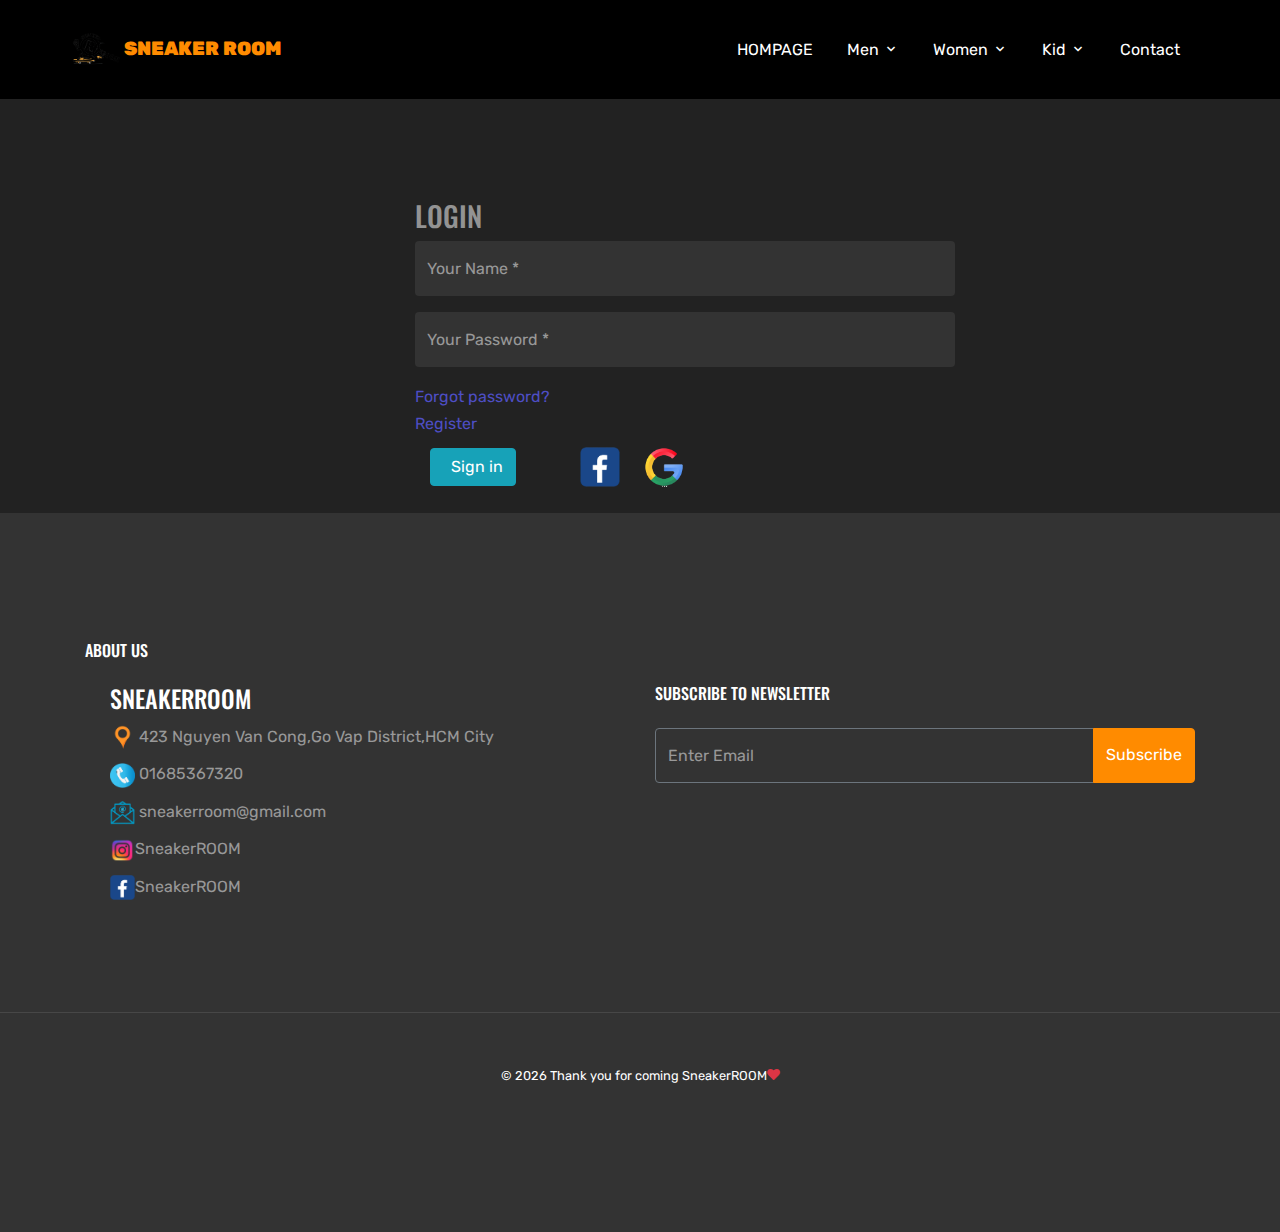
==== dangnhap.html @ 09ac08a1 "create repository" ====
<!doctype html>
<html lang="en">

<head>
  <title>SNEAKER ROOM</title>
  <meta charset="utf-8">
  <meta name="viewport" content="width=device-width, initial-scale=1, shrink-to-fit=no">

  <link href="https://fonts.googleapis.com/css?family=Rubik:300,400,700|Oswald:400,700" rel="stylesheet">
  <link rel="stylesheet" href="fonts/icomoon/style.css">
  <link rel="stylesheet" href="css/bootstrap.min.css">
  <link rel="stylesheet" href="css/jquery.fancybox.min.css">
  <link rel="stylesheet" href="css/owl.carousel.min.css">
  <link rel="stylesheet" href="css/owl.theme.default.min.css">
  <link rel="stylesheet" href="fonts/flaticon/font/flaticon.css">
  <link rel="stylesheet" href="css/aos.css">

  <!-- MAIN CSS -->
  <link rel="stylesheet" href="css/style.css">

</head>
<style>
  header.site-navbar.js-sticky-header.site-navbar-target {
    z-index: 1 !important;
    background: black;
  }
</style>

<body data-spy="scroll" data-target=".site-navbar-target" data-offset="300">
  <div class="site-wrap" id="home-section">

    <div class="site-mobile-menu site-navbar-target">
      <div class="site-mobile-menu-header">
        <div class="site-mobile-menu-close mt-3">
          <span class="icon-close2 js-menu-toggle"></span>
        </div>
      </div>
      <div class="site-mobile-menu-body"></div>
    </div>

    <header class="site-navbar js-sticky-header site-navbar-target" role="banner">

      <div class="container">
        <div class="row align-items-center position-relative">

          <div class="site-logo">
            <img src="/image/logo.png" alt="trend" style="width: 50px; height:50px;" />
            <a href="/index.html" class="text-black"><span class="text-primary">Sneaker Room</a>
          </div>

          <div class="col-12">
            <nav class="site-navigation text-right ml-auto " role="navigation">

              <ul class="site-menu main-menu js-clone-nav ml-auto d-none d-lg-block">
                <li><a href="index.html" class="nav-link">HOMPAGE</a></li>
                <li class="has-children">
                  <a href="#about-section" class="nav-link">Men</a>
                  <ul class="dropdown arrow-top">
                    <li><a href="#" class="nav-link">Adidas</a></li>
                    <li><a href="#" class="nav-link">Converse</a></li>
                    <li><a href="#" class="nav-link">Nike</a></li>
                    <li><a href="#" class="nav-link">Vans</a></li>
                    <li class="has-children">
                    </li>
                  </ul>
                </li>

                <li class="has-children">
                  <a href="#about-section" class="nav-link">Women</a>
                  <ul class="dropdown arrow-top">
                    <li><a href="#" class="nav-link">Adidas</a></li>
                    <li><a href="#" class="nav-link">Converse</a></li>
                    <li><a href="#" class="nav-link">Nike</a></li>
                    <li><a href="#" class="nav-link">Vans</a></li>
                    <li class="has-children">
                    </li>
                  </ul>
                </li>
                <li class="has-children">
                  <a href="#about-section" class="nav-link">Kid</a>
                  <ul class="dropdown arrow-top">
                    <li><a href="sanpham.html" class="nav-link">Adidas</a></li>
                    <li><a href="#" class="nav-link">Converse</a></li>
                    <li><a href="#" class="nav-link">Nike</a></li>
                    <li><a href="#" class="nav-link">Vans</a></li>
                    <li class="has-children">
                    </li>
                  </ul>
                </li>

                <li><a href="#contact-section" class="nav-link">Contact</a></li>
                <!-- <li>
                  <form action="#" class="form-box f-right " >
                    <input type="text" name="Search" placeholder="Search products">
                    <div class="search-icon" >
                      <i class="ti-search">
                      </i>
                    </div>
                  </form>
                </li>  -->
              </ul>
            </nav>

          </div>

          <div class="toggle-button d-inline-block d-lg-none"><a href="#"
              class="site-menu-toggle py-5 js-menu-toggle text-white"><span class="icon-menu h3"></span></a></div>

        </div>
      </div>

    </header>
    <div class="container login-container" style="margin-left: 400px; margin-top: 100px;">
      <div class="row">
        <div class="col-md-6 login-form-1">
          <h3>LOGIN </h3>
          <div class="form-group">
            <input type="text" class="form-control" placeholder="Your Name *" value="" />
          </div>

          <div class="form-group">
            <input type="password" class="form-control" placeholder="Your Password *" value="" />
          </div>
          <div> <a href="#" style="color : rgb(78, 78, 196)"> Forgot password? </a></div>
          <div> <a href="dangki.html" style="color : rgb(78, 78, 196)"> Register </a></div>

          <div class="form-group" u8>
            <!-- Button -->
            <div class="col-md-offset-3 col-md-9" style="width: 450px; ">
              <button id="btn-signup" type="button" class="btn btn-info"><i class="icon-hand-right"
                  style="float: left;"></i> &nbsp Sign in</button>
              <a href="#"><img src="image/logofb.png" alt="logo"
                  style="width: 60px; height: 60px; margin-left: 50px; padding: 10px; "></a>
              <a href="#"><img src="image/logogg.png" alt="logo" style="width: 60px; height: 60px; padding: 10px; "></a>
            </div>
          </div>

        </div>

        </form>
      </div>
    </div>
    <footer class="site-footer" id="contact-section">
      <div class="container">
        <h2 class="footer-heading mb-4">About Us</h2>
        <div class="row">
          <div class="col-md-6">
            <div class="row">
              <div class="F-left tfoot">
                <ul>
                  <li><a href="#" Style="color: rgb(190, 228, 23)">
                      <h4>SneakerROOM</h4>
                    </a> </li>
                  <li><img src="/image/logodc.png"><a href="#"> 423 Nguyen Van Cong,Go Vap District,HCM City</a></li>
                  <li><img src="/image/logodt.png" /><a href="#"> 01685367320</a></li>
                  <li><img src="/image/logogmail.png" /><a href="#"> sneakerroom@gmail.com</a></li>
                  <li><img src="/image/logoig.png" /><a href="#">SneakerROOM</a></li>
                  <li><img src="/image/logofb.png" /><a href="#">SneakerROOM</a></li>
                </ul>
              </div>
            </div>
          </div>
          <div class="col-md-6">
            <h2 class="footer-heading mb-4">Subscribe to Newsletter</h2>
            <form action="#" method="post" class="footer-suscribe-form">
              <div class="input-group mb-3">
                <input type="text" class="form-control border-secondary text-white bg-transparent"
                  placeholder="Enter Email" aria-label="Enter Email" aria-describedby="button-addon2">
                <div class="input-group-append">
                  <button class="btn btn-primary text-white" type="button" id="button-addon2">Subscribe</button>
                </div>
              </div>
            </form>
          </div>

        </div>
      </div>

      <div class="row pt-5 mt-5 text-center">
        <div class="col-md-12">
          <div class="border-top pt-5">
            <p class="copyright"><small>
                <!-- Link back to Colorlib can't be removed. Template is licensed under CC BY 3.0. -->
                &copy;
                <script>document.write(new Date().getFullYear());</script> Thank you for coming SneakerROOM<i
                  class="icon-heart text-danger" aria-hidden="true"></i>
                <!-- Link back to Colorlib can't be removed. Template is licensed under CC BY 3.0. -->
              </small></p>
          </div>
        </div>

      </div>

    </footer>
  </div>

  <script src="js/jquery-3.3.1.min.js"></script>
  <script src="js/popper.min.js"></script>
  <script src="js/bootstrap.min.js"></script>
  <script src="js/owl.carousel.min.js"></script>
  <script src="js/jquery.sticky.js"></script>
  <script src="js/jquery.waypoints.min.js"></script>
  <script src="js/jquery.animateNumber.min.js"></script>
  <script src="js/jquery.fancybox.min.js"></script>
  <script src="js/jquery.easing.1.3.js"></script>
  <script src="js/aos.js"></script>

  <script src="js/main.js"></script>

</body>

</html>
---- fonts/icomoon/style.css ----
@font-face {
  font-family: 'icomoon';
  src:  url('fonts/icomoon.eot?10si43');
  src:  url('fonts/icomoon.eot?10si43#iefix') format('embedded-opentype'),
    url('fonts/icomoon.ttf?10si43') format('truetype'),
    url('fonts/icomoon.woff?10si43') format('woff'),
    url('fonts/icomoon.svg?10si43#icomoon') format('svg');
  font-weight: normal;
  font-style: normal;
}

[class^="icon-"], [class*=" icon-"] {
  /* use !important to prevent issues with browser extensions that change fonts */
  font-family: 'icomoon' !important;
  speak: none;
  font-style: normal;
  font-weight: normal;
  font-variant: normal;
  text-transform: none;
  line-height: 1;

  /* Better Font Rendering =========== */
  -webkit-font-smoothing: antialiased;
  -moz-osx-font-smoothing: grayscale;
}

.icon-asterisk:before {
  content: "\f069";
}
.icon-plus:before {
  content: "\f067";
}
.icon-question:before {
  content: "\f128";
}
.icon-minus:before {
  content: "\f068";
}
.icon-glass:before {
  content: "\f000";
}
.icon-music:before {
  content: "\f001";
}
.icon-search:before {
  content: "\f002";
}
.icon-envelope-o:before {
  content: "\f003";
}
.icon-heart:before {
  content: "\f004";
}
.icon-star:before {
  content: "\f005";
}
.icon-star-o:before {
  content: "\f006";
}
.icon-user:before {
  content: "\f007";
}
.icon-film:before {
  content: "\f008";
}
.icon-th-large:before {
  content: "\f009";
}
.icon-th:before {
  content: "\f00a";
}
.icon-th-list:before {
  content: "\f00b";
}
.icon-check:before {
  content: "\f00c";
}
.icon-close:before {
  content: "\f00d";
}
.icon-remove:before {
  content: "\f00d";
}
.icon-times:before {
  content: "\f00d";
}
.icon-search-plus:before {
  content: "\f00e";
}
.icon-search-minus:before {
  content: "\f010";
}
.icon-power-off:before {
  content: "\f011";
}
.icon-signal:before {
  content: "\f012";
}
.icon-cog:before {
  content: "\f013";
}
.icon-gear:before {
  content: "\f013";
}
.icon-trash-o:before {
  content: "\f014";
}
.icon-home:before {
  content: "\f015";
}
.icon-file-o:before {
  content: "\f016";
}
.icon-clock-o:before {
  content: "\f017";
}
.icon-road:before {
  content: "\f018";
}
.icon-download:before {
  content: "\f019";
}
.icon-arrow-circle-o-down:before {
  content: "\f01a";
}
.icon-arrow-circle-o-up:before {
  content: "\f01b";
}
.icon-inbox:before {
  content: "\f01c";
}
.icon-play-circle-o:before {
  content: "\f01d";
}
.icon-repeat:before {
  content: "\f01e";
}
.icon-rotate-right:before {
  content: "\f01e";
}
.icon-refresh:before {
  content: "\f021";
}
.icon-list-alt:before {
  content: "\f022";
}
.icon-lock:before {
  content: "\f023";
}
.icon-flag:before {
  content: "\f024";
}
.icon-headphones:before {
  content: "\f025";
}
.icon-volume-off:before {
  content: "\f026";
}
.icon-volume-down:before {
  content: "\f027";
}
.icon-volume-up:before {
  content: "\f028";
}
.icon-qrcode:before {
  content: "\f029";
}
.icon-barcode:before {
  content: "\f02a";
}
.icon-tag:before {
  content: "\f02b";
}
.icon-tags:before {
  content: "\f02c";
}
.icon-book:before {
  content: "\f02d";
}
.icon-bookmark:before {
  content: "\f02e";
}
.icon-print:before {
  content: "\f02f";
}
.icon-camera:before {
  content: "\f030";
}
.icon-font:before {
  content: "\f031";
}
.icon-bold:before {
  content: "\f032";
}
.icon-italic:before {
  content: "\f033";
}
.icon-text-height:before {
  content: "\f034";
}
.icon-text-width:before {
  content: "\f035";
}
.icon-align-left:before {
  content: "\f036";
}
.icon-align-center:before {
  content: "\f037";
}
.icon-align-right:before {
  content: "\f038";
}
.icon-align-justify:before {
  content: "\f039";
}
.icon-list:before {
  content: "\f03a";
}
.icon-dedent:before {
  content: "\f03b";
}
.icon-outdent:before {
  content: "\f03b";
}
.icon-indent:before {
  content: "\f03c";
}
.icon-video-camera:before {
  content: "\f03d";
}
.icon-image:before {
  content: "\f03e";
}
.icon-photo:before {
  content: "\f03e";
}
.icon-picture-o:before {
  content: "\f03e";
}
.icon-pencil:before {
  content: "\f040";
}
.icon-map-marker:before {
  content: "\f041";
}
.icon-adjust:before {
  content: "\f042";
}
.icon-tint:before {
  content: "\f043";
}
.icon-edit:before {
  content: "\f044";
}
.icon-pencil-square-o:before {
  content: "\f044";
}
.icon-share-square-o:before {
  content: "\f045";
}
.icon-check-square-o:before {
  content: "\f046";
}
.icon-arrows:before {
  content: "\f047";
}
.icon-step-backward:before {
  content: "\f048";
}
.icon-fast-backward:before {
  content: "\f049";
}
.icon-backward:before {
  content: "\f04a";
}
.icon-play:before {
  content: "\f04b";
}
.icon-pause:before {
  content: "\f04c";
}
.icon-stop:before {
  content: "\f04d";
}
.icon-forward:before {
  content: "\f04e";
}
.icon-fast-forward:before {
  content: "\f050";
}
.icon-step-forward:before {
  content: "\f051";
}
.icon-eject:before {
  content: "\f052";
}
.icon-chevron-left:before {
  content: "\f053";
}
.icon-chevron-right:before {
  content: "\f054";
}
.icon-plus-circle:before {
  content: "\f055";
}
.icon-minus-circle:before {
  content: "\f056";
}
.icon-times-circle:before {
  content: "\f057";
}
.icon-check-circle:before {
  content: "\f058";
}
.icon-question-circle:before {
  content: "\f059";
}
.icon-info-circle:before {
  content: "\f05a";
}
.icon-crosshairs:before {
  content: "\f05b";
}
.icon-times-circle-o:before {
  content: "\f05c";
}
.icon-check-circle-o:before {
  content: "\f05d";
}
.icon-ban:before {
  content: "\f05e";
}
.icon-arrow-left:before {
  content: "\f060";
}
.icon-arrow-right:before {
  content: "\f061";
}
.icon-arrow-up:before {
  content: "\f062";
}
.icon-arrow-down:before {
  content: "\f063";
}
.icon-mail-forward:before {
  content: "\f064";
}
.icon-share:before {
  content: "\f064";
}
.icon-expand:before {
  content: "\f065";
}
.icon-compress:before {
  content: "\f066";
}
.icon-exclamation-circle:before {
  content: "\f06a";
}
.icon-gift:before {
  content: "\f06b";
}
.icon-leaf:before {
  content: "\f06c";
}
.icon-fire:before {
  content: "\f06d";
}
.icon-eye:before {
  content: "\f06e";
}
.icon-eye-slash:before {
  content: "\f070";
}
.icon-exclamation-triangle:before {
  content: "\f071";
}
.icon-warning:before {
  content: "\f071";
}
.icon-plane:before {
  content: "\f072";
}
.icon-calendar:before {
  content: "\f073";
}
.icon-random:before {
  content: "\f074";
}
.icon-comment:before {
  content: "\f075";
}
.icon-magnet:before {
  content: "\f076";
}
.icon-chevron-up:before {
  content: "\f077";
}
.icon-chevron-down:before {
  content: "\f078";
}
.icon-retweet:before {
  content: "\f079";
}
.icon-shopping-cart:before {
  content: "\f07a";
}
.icon-folder:before {
  content: "\f07b";
}
.icon-folder-open:before {
  content: "\f07c";
}
.icon-arrows-v:before {
  content: "\f07d";
}
.icon-arrows-h:before {
  content: "\f07e";
}
.icon-bar-chart:before {
  content: "\f080";
}
.icon-bar-chart-o:before {
  content: "\f080";
}
.icon-twitter-square:before {
  content: "\f081";
}
.icon-facebook-square:before {
  content: "\f082";
}
.icon-camera-retro:before {
  content: "\f083";
}
.icon-key:before {
  content: "\f084";
}
.icon-cogs:before {
  content: "\f085";
}
.icon-gears:before {
  content: "\f085";
}
.icon-comments:before {
  content: "\f086";
}
.icon-thumbs-o-up:before {
  content: "\f087";
}
.icon-thumbs-o-down:before {
  content: "\f088";
}
.icon-star-half:before {
  content: "\f089";
}
.icon-heart-o:before {
  content: "\f08a";
}
.icon-sign-out:before {
  content: "\f08b";
}
.icon-linkedin-square:before {
  content: "\f08c";
}
.icon-thumb-tack:before {
  content: "\f08d";
}
.icon-external-link:before {
  content: "\f08e";
}
.icon-sign-in:before {
  content: "\f090";
}
.icon-trophy:before {
  content: "\f091";
}
.icon-github-square:before {
  content: "\f092";
}
.icon-upload:before {
  content: "\f093";
}
.icon-lemon-o:before {
  content: "\f094";
}
.icon-phone:before {
  content: "\f095";
}
.icon-square-o:before {
  content: "\f096";
}
.icon-bookmark-o:before {
  content: "\f097";
}
.icon-phone-square:before {
  content: "\f098";
}
.icon-twitter:before {
  content: "\f099";
}
.icon-facebook:before {
  content: "\f09a";
}
.icon-facebook-f:before {
  content: "\f09a";
}
.icon-github:before {
  content: "\f09b";
}
.icon-unlock:before {
  content: "\f09c";
}
.icon-credit-card:before {
  content: "\f09d";
}
.icon-feed:before {
  content: "\f09e";
}
.icon-rss:before {
  content: "\f09e";
}
.icon-hdd-o:before {
  content: "\f0a0";
}
.icon-bullhorn:before {
  content: "\f0a1";
}
.icon-bell-o:before {
  content: "\f0a2";
}
.icon-certificate:before {
  content: "\f0a3";
}
.icon-hand-o-right:before {
  content: "\f0a4";
}
.icon-hand-o-left:before {
  content: "\f0a5";
}
.icon-hand-o-up:before {
  content: "\f0a6";
}
.icon-hand-o-down:before {
  content: "\f0a7";
}
.icon-arrow-circle-left:before {
  content: "\f0a8";
}
.icon-arrow-circle-right:before {
  content: "\f0a9";
}
.icon-arrow-circle-up:before {
  content: "\f0aa";
}
.icon-arrow-circle-down:before {
  content: "\f0ab";
}
.icon-globe:before {
  content: "\f0ac";
}
.icon-wrench:before {
  content: "\f0ad";
}
.icon-tasks:before {
  content: "\f0ae";
}
.icon-filter:before {
  content: "\f0b0";
}
.icon-briefcase:before {
  content: "\f0b1";
}
.icon-arrows-alt:before {
  content: "\f0b2";
}
.icon-group:before {
  content: "\f0c0";
}
.icon-users:before {
  content: "\f0c0";
}
.icon-chain:before {
  content: "\f0c1";
}
.icon-link:before {
  content: "\f0c1";
}
.icon-cloud:before {
  content: "\f0c2";
}
.icon-flask:before {
  content: "\f0c3";
}
.icon-cut:before {
  content: "\f0c4";
}
.icon-scissors:before {
  content: "\f0c4";
}
.icon-copy:before {
  content: "\f0c5";
}
.icon-files-o:before {
  content: "\f0c5";
}
.icon-paperclip:before {
  content: "\f0c6";
}
.icon-floppy-o:before {
  content: "\f0c7";
}
.icon-save:before {
  content: "\f0c7";
}
.icon-square:before {
  content: "\f0c8";
}
.icon-bars:before {
  content: "\f0c9";
}
.icon-navicon:before {
  content: "\f0c9";
}
.icon-reorder:before {
  content: "\f0c9";
}
.icon-list-ul:before {
  content: "\f0ca";
}
.icon-list-ol:before {
  content: "\f0cb";
}
.icon-strikethrough:before {
  content: "\f0cc";
}
.icon-underline:before {
  content: "\f0cd";
}
.icon-table:before {
  content: "\f0ce";
}
.icon-magic:before {
  content: "\f0d0";
}
.icon-truck:before {
  content: "\f0d1";
}
.icon-pinterest:before {
  content: "\f0d2";
}
.icon-pinterest-square:before {
  content: "\f0d3";
}
.icon-google-plus-square:before {
  content: "\f0d4";
}
.icon-google-plus:before {
  content: "\f0d5";
}
.icon-money:before {
  content: "\f0d6";
}
.icon-caret-down:before {
  content: "\f0d7";
}
.icon-caret-up:before {
  content: "\f0d8";
}
.icon-caret-left:before {
  content: "\f0d9";
}
.icon-caret-right:before {
  content: "\f0da";
}
.icon-columns:before {
  content: "\f0db";
}
.icon-sort:before {
  content: "\f0dc";
}
.icon-unsorted:before {
  content: "\f0dc";
}
.icon-sort-desc:before {
  content: "\f0dd";
}
.icon-sort-down:before {
  content: "\f0dd";
}
.icon-sort-asc:before {
  content: "\f0de";
}
.icon-sort-up:before {
  content: "\f0de";
}
.icon-envelope:before {
  content: "\f0e0";
}
.icon-linkedin:before {
  content: "\f0e1";
}
.icon-rotate-left:before {
  content: "\f0e2";
}
.icon-undo:before {
  content: "\f0e2";
}
.icon-gavel:before {
  content: "\f0e3";
}
.icon-legal:before {
  content: "\f0e3";
}
.icon-dashboard:before {
  content: "\f0e4";
}
.icon-tachometer:before {
  content: "\f0e4";
}
.icon-comment-o:before {
  content: "\f0e5";
}
.icon-comments-o:before {
  content: "\f0e6";
}
.icon-bolt:before {
  content: "\f0e7";
}
.icon-flash:before {
  content: "\f0e7";
}
.icon-sitemap:before {
  content: "\f0e8";
}
.icon-umbrella:before {
  content: "\f0e9";
}
.icon-clipboard:before {
  content: "\f0ea";
}
.icon-paste:before {
  content: "\f0ea";
}
.icon-lightbulb-o:before {
  content: "\f0eb";
}
.icon-exchange:before {
  content: "\f0ec";
}
.icon-cloud-download:before {
  content: "\f0ed";
}
.icon-cloud-upload:before {
  content: "\f0ee";
}
.icon-user-md:before {
  content: "\f0f0";
}
.icon-stethoscope:before {
  content: "\f0f1";
}
.icon-suitcase:before {
  content: "\f0f2";
}
.icon-bell:before {
  content: "\f0f3";
}
.icon-coffee:before {
  content: "\f0f4";
}
.icon-cutlery:before {
  content: "\f0f5";
}
.icon-file-text-o:before {
  content: "\f0f6";
}
.icon-building-o:before {
  content: "\f0f7";
}
.icon-hospital-o:before {
  content: "\f0f8";
}
.icon-ambulance:before {
  content: "\f0f9";
}
.icon-medkit:before {
  content: "\f0fa";
}
.icon-fighter-jet:before {
  content: "\f0fb";
}
.icon-beer:before {
  content: "\f0fc";
}
.icon-h-square:before {
  content: "\f0fd";
}
.icon-plus-square:before {
  content: "\f0fe";
}
.icon-angle-double-left:before {
  content: "\f100";
}
.icon-angle-double-right:before {
  content: "\f101";
}
.icon-angle-double-up:before {
  content: "\f102";
}
.icon-angle-double-down:before {
  content: "\f103";
}
.icon-angle-left:before {
  content: "\f104";
}
.icon-angle-right:before {
  content: "\f105";
}
.icon-angle-up:before {
  content: "\f106";
}
.icon-angle-down:before {
  content: "\f107";
}
.icon-desktop:before {
  content: "\f108";
}
.icon-laptop:before {
  content: "\f109";
}
.icon-tablet:before {
  content: "\f10a";
}
.icon-mobile:before {
  content: "\f10b";
}
.icon-mobile-phone:before {
  content: "\f10b";
}
.icon-circle-o:before {
  content: "\f10c";
}
.icon-quote-left:before {
  content: "\f10d";
}
.icon-quote-right:before {
  content: "\f10e";
}
.icon-spinner:before {
  content: "\f110";
}
.icon-circle:before {
  content: "\f111";
}
.icon-mail-reply:before {
  content: "\f112";
}
.icon-reply:before {
  content: "\f112";
}
.icon-github-alt:before {
  content: "\f113";
}
.icon-folder-o:before {
  content: "\f114";
}
.icon-folder-open-o:before {
  content: "\f115";
}
.icon-smile-o:before {
  content: "\f118";
}
.icon-frown-o:before {
  content: "\f119";
}
.icon-meh-o:before {
  content: "\f11a";
}
.icon-gamepad:before {
  content: "\f11b";
}
.icon-keyboard-o:before {
  content: "\f11c";
}
.icon-flag-o:before {
  content: "\f11d";
}
.icon-flag-checkered:before {
  content: "\f11e";
}
.icon-terminal:before {
  content: "\f120";
}
.icon-code:before {
  content: "\f121";
}
.icon-mail-reply-all:before {
  content: "\f122";
}
.icon-reply-all:before {
  content: "\f122";
}
.icon-star-half-empty:before {
  content: "\f123";
}
.icon-star-half-full:before {
  content: "\f123";
}
.icon-star-half-o:before {
  content: "\f123";
}
.icon-location-arrow:before {
  content: "\f124";
}
.icon-crop:before {
  content: "\f125";
}
.icon-code-fork:before {
  content: "\f126";
}
.icon-chain-broken:before {
  content: "\f127";
}
.icon-unlink:before {
  content: "\f127";
}
.icon-info:before {
  content: "\f129";
}
.icon-exclamation:before {
  content: "\f12a";
}
.icon-superscript:before {
  content: "\f12b";
}
.icon-subscript:before {
  content: "\f12c";
}
.icon-eraser:before {
  content: "\f12d";
}
.icon-puzzle-piece:before {
  content: "\f12e";
}
.icon-microphone:before {
  content: "\f130";
}
.icon-microphone-slash:before {
  content: "\f131";
}
.icon-shield:before {
  content: "\f132";
}
.icon-calendar-o:before {
  content: "\f133";
}
.icon-fire-extinguisher:before {
  content: "\f134";
}
.icon-rocket:before {
  content: "\f135";
}
.icon-maxcdn:before {
  content: "\f136";
}
.icon-chevron-circle-left:before {
  content: "\f137";
}
.icon-chevron-circle-right:before {
  content: "\f138";
}
.icon-chevron-circle-up:before {
  content: "\f139";
}
.icon-chevron-circle-down:before {
  content: "\f13a";
}
.icon-html5:before {
  content: "\f13b";
}
.icon-css3:before {
  content: "\f13c";
}
.icon-anchor:before {
  content: "\f13d";
}
.icon-unlock-alt:before {
  content: "\f13e";
}
.icon-bullseye:before {
  content: "\f140";
}
.icon-ellipsis-h:before {
  content: "\f141";
}
.icon-ellipsis-v:before {
  content: "\f142";
}
.icon-rss-square:before {
  content: "\f143";
}
.icon-play-circle:before {
  content: "\f144";
}
.icon-ticket:before {
  content: "\f145";
}
.icon-minus-square:before {
  content: "\f146";
}
.icon-minus-square-o:before {
  content: "\f147";
}
.icon-level-up:before {
  content: "\f148";
}
.icon-level-down:before {
  content: "\f149";
}
.icon-check-square:before {
  content: "\f14a";
}
.icon-pencil-square:before {
  content: "\f14b";
}
.icon-external-link-square:before {
  content: "\f14c";
}
.icon-share-square:before {
  content: "\f14d";
}
.icon-compass:before {
  content: "\f14e";
}
.icon-caret-square-o-down:before {
  content: "\f150";
}
.icon-toggle-down:before {
  content: "\f150";
}
.icon-caret-square-o-up:before {
  content: "\f151";
}
.icon-toggle-up:before {
  content: "\f151";
}
.icon-caret-square-o-right:before {
  content: "\f152";
}
.icon-toggle-right:before {
  content: "\f152";
}
.icon-eur:before {
  content: "\f153";
}
.icon-euro:before {
  content: "\f153";
}
.icon-gbp:before {
  content: "\f154";
}
.icon-dollar:before {
  content: "\f155";
}
.icon-usd:before {
  content: "\f155";
}
.icon-inr:before {
  content: "\f156";
}
.icon-rupee:before {
  content: "\f156";
}
.icon-cny:before {
  content: "\f157";
}
.icon-jpy:before {
  content: "\f157";
}
.icon-rmb:before {
  content: "\f157";
}
.icon-yen:before {
  content: "\f157";
}
.icon-rouble:before {
  content: "\f158";
}
.icon-rub:before {
  content: "\f158";
}
.icon-ruble:before {
  content: "\f158";
}
.icon-krw:before {
  content: "\f159";
}
.icon-won:before {
  content: "\f159";
}
.icon-bitcoin:before {
  content: "\f15a";
}
.icon-btc:before {
  content: "\f15a";
}
.icon-file:before {
  content: "\f15b";
}
.icon-file-text:before {
  content: "\f15c";
}
.icon-sort-alpha-asc:before {
  content: "\f15d";
}
.icon-sort-alpha-desc:before {
  content: "\f15e";
}
.icon-sort-amount-asc:before {
  content: "\f160";
}
.icon-sort-amount-desc:before {
  content: "\f161";
}
.icon-sort-numeric-asc:before {
  content: "\f162";
}
.icon-sort-numeric-desc:before {
  content: "\f163";
}
.icon-thumbs-up:before {
  content: "\f164";
}
.icon-thumbs-down:before {
  content: "\f165";
}
.icon-youtube-square:before {
  content: "\f166";
}
.icon-youtube:before {
  content: "\f167";
}
.icon-xing:before {
  content: "\f168";
}
.icon-xing-square:before {
  content: "\f169";
}
.icon-youtube-play:before {
  content: "\f16a";
}
.icon-dropbox:before {
  content: "\f16b";
}
.icon-stack-overflow:before {
  content: "\f16c";
}
.icon-instagram:before {
  content: "\f16d";
}
.icon-flickr:before {
  content: "\f16e";
}
.icon-adn:before {
  content: "\f170";
}
.icon-bitbucket:before {
  content: "\f171";
}
.icon-bitbucket-square:before {
  content: "\f172";
}
.icon-tumblr:before {
  content: "\f173";
}
.icon-tumblr-square:before {
  content: "\f174";
}
.icon-long-arrow-down:before {
  content: "\f175";
}
.icon-long-arrow-up:before {
  content: "\f176";
}
.icon-long-arrow-left:before {
  content: "\f177";
}
.icon-long-arrow-right:before {
  content: "\f178";
}
.icon-apple:before {
  content: "\f179";
}
.icon-windows:before {
  content: "\f17a";
}
.icon-android:before {
  content: "\f17b";
}
.icon-linux:before {
  content: "\f17c";
}
.icon-dribbble:before {
  content: "\f17d";
}
.icon-skype:before {
  content: "\f17e";
}
.icon-foursquare:before {
  content: "\f180";
}
.icon-trello:before {
  content: "\f181";
}
.icon-female:before {
  content: "\f182";
}
.icon-male:before {
  content: "\f183";
}
.icon-gittip:before {
  content: "\f184";
}
.icon-gratipay:before {
  content: "\f184";
}
.icon-sun-o:before {
  content: "\f185";
}
.icon-moon-o:before {
  content: "\f186";
}
.icon-archive:before {
  content: "\f187";
}
.icon-bug:before {
  content: "\f188";
}
.icon-vk:before {
  content: "\f189";
}
.icon-weibo:before {
  content: "\f18a";
}
.icon-renren:before {
  content: "\f18b";
}
.icon-pagelines:before {
  content: "\f18c";
}
.icon-stack-exchange:before {
  content: "\f18d";
}
.icon-arrow-circle-o-right:before {
  content: "\f18e";
}
.icon-arrow-circle-o-left:before {
  content: "\f190";
}
.icon-caret-square-o-left:before {
  content: "\f191";
}
.icon-toggle-left:before {
  content: "\f191";
}
.icon-dot-circle-o:before {
  content: "\f192";
}
.icon-wheelchair:before {
  content: "\f193";
}
.icon-vimeo-square:before {
  content: "\f194";
}
.icon-try:before {
  content: "\f195";
}
.icon-turkish-lira:before {
  content: "\f195";
}
.icon-plus-square-o:before {
  content: "\f196";
}
.icon-space-shuttle:before {
  content: "\f197";
}
.icon-slack:before {
  content: "\f198";
}
.icon-envelope-square:before {
  content: "\f199";
}
.icon-wordpress:before {
  content: "\f19a";
}
.icon-openid:before {
  content: "\f19b";
}
.icon-bank:before {
  content: "\f19c";
}
.icon-institution:before {
  content: "\f19c";
}
.icon-university:before {
  content: "\f19c";
}
.icon-graduation-cap:before {
  content: "\f19d";
}
.icon-mortar-board:before {
  content: "\f19d";
}
.icon-yahoo:before {
  content: "\f19e";
}
.icon-google:before {
  content: "\f1a0";
}
.icon-reddit:before {
  content: "\f1a1";
}
.icon-reddit-square:before {
  content: "\f1a2";
}
.icon-stumbleupon-circle:before {
  content: "\f1a3";
}
.icon-stumbleupon:before {
  content: "\f1a4";
}
.icon-delicious:before {
  content: "\f1a5";
}
.icon-digg:before {
  content: "\f1a6";
}
.icon-pied-piper-pp:before {
  content: "\f1a7";
}
.icon-pied-piper-alt:before {
  content: "\f1a8";
}
.icon-drupal:before {
  content: "\f1a9";
}
.icon-joomla:before {
  content: "\f1aa";
}
.icon-language:before {
  content: "\f1ab";
}
.icon-fax:before {
  content: "\f1ac";
}
.icon-building:before {
  content: "\f1ad";
}
.icon-child:before {
  content: "\f1ae";
}
.icon-paw:before {
  content: "\f1b0";
}
.icon-spoon:before {
  content: "\f1b1";
}
.icon-cube:before {
  content: "\f1b2";
}
.icon-cubes:before {
  content: "\f1b3";
}
.icon-behance:before {
  content: "\f1b4";
}
.icon-behance-square:before {
  content: "\f1b5";
}
.icon-steam:before {
  content: "\f1b6";
}
.icon-steam-square:before {
  content: "\f1b7";
}
.icon-recycle:before {
  content: "\f1b8";
}
.icon-automobile:before {
  content: "\f1b9";
}
.icon-car:before {
  content: "\f1b9";
}
.icon-cab:before {
  content: "\f1ba";
}
.icon-taxi:before {
  content: "\f1ba";
}
.icon-tree:before {
  content: "\f1bb";
}
.icon-spotify:before {
  content: "\f1bc";
}
.icon-deviantart:before {
  content: "\f1bd";
}
.icon-soundcloud:before {
  content: "\f1be";
}
.icon-database:before {
  content: "\f1c0";
}
.icon-file-pdf-o:before {
  content: "\f1c1";
}
.icon-file-word-o:before {
  content: "\f1c2";
}
.icon-file-excel-o:before {
  content: "\f1c3";
}
.icon-file-powerpoint-o:before {
  content: "\f1c4";
}
.icon-file-image-o:before {
  content: "\f1c5";
}
.icon-file-photo-o:before {
  content: "\f1c5";
}
.icon-file-picture-o:before {
  content: "\f1c5";
}
.icon-file-archive-o:before {
  content: "\f1c6";
}
.icon-file-zip-o:before {
  content: "\f1c6";
}
.icon-file-audio-o:before {
  content: "\f1c7";
}
.icon-file-sound-o:before {
  content: "\f1c7";
}
.icon-file-movie-o:before {
  content: "\f1c8";
}
.icon-file-video-o:before {
  content: "\f1c8";
}
.icon-file-code-o:before {
  content: "\f1c9";
}
.icon-vine:before {
  content: "\f1ca";
}
.icon-codepen:before {
  content: "\f1cb";
}
.icon-jsfiddle:before {
  content: "\f1cc";
}
.icon-life-bouy:before {
  content: "\f1cd";
}
.icon-life-buoy:before {
  content: "\f1cd";
}
.icon-life-ring:before {
  content: "\f1cd";
}
.icon-life-saver:before {
  content: "\f1cd";
}
.icon-support:before {
  content: "\f1cd";
}
.icon-circle-o-notch:before {
  content: "\f1ce";
}
.icon-ra:before {
  content: "\f1d0";
}
.icon-rebel:before {
  content: "\f1d0";
}
.icon-resistance:before {
  content: "\f1d0";
}
.icon-empire:before {
  content: "\f1d1";
}
.icon-ge:before {
  content: "\f1d1";
}
.icon-git-square:before {
  content: "\f1d2";
}
.icon-git:before {
  content: "\f1d3";
}
.icon-hacker-news:before {
  content: "\f1d4";
}
.icon-y-combinator-square:before {
  content: "\f1d4";
}
.icon-yc-square:before {
  content: "\f1d4";
}
.icon-tencent-weibo:before {
  content: "\f1d5";
}
.icon-qq:before {
  content: "\f1d6";
}
.icon-wechat:before {
  content: "\f1d7";
}
.icon-weixin:before {
  content: "\f1d7";
}
.icon-paper-plane:before {
  content: "\f1d8";
}
.icon-send:before {
  content: "\f1d8";
}
.icon-paper-plane-o:before {
  content: "\f1d9";
}
.icon-send-o:before {
  content: "\f1d9";
}
.icon-history:before {
  content: "\f1da";
}
.icon-circle-thin:before {
  content: "\f1db";
}
.icon-header:before {
  content: "\f1dc";
}
.icon-paragraph:before {
  content: "\f1dd";
}
.icon-sliders:before {
  content: "\f1de";
}
.icon-share-alt:before {
  content: "\f1e0";
}
.icon-share-alt-square:before {
  content: "\f1e1";
}
.icon-bomb:before {
  content: "\f1e2";
}
.icon-futbol-o:before {
  content: "\f1e3";
}
.icon-soccer-ball-o:before {
  content: "\f1e3";
}
.icon-tty:before {
  content: "\f1e4";
}
.icon-binoculars:before {
  content: "\f1e5";
}
.icon-plug:before {
  content: "\f1e6";
}
.icon-slideshare:before {
  content: "\f1e7";
}
.icon-twitch:before {
  content: "\f1e8";
}
.icon-yelp:before {
  content: "\f1e9";
}
.icon-newspaper-o:before {
  content: "\f1ea";
}
.icon-wifi:before {
  content: "\f1eb";
}
.icon-calculator:before {
  content: "\f1ec";
}
.icon-paypal:before {
  content: "\f1ed";
}
.icon-google-wallet:before {
  content: "\f1ee";
}
.icon-cc-visa:before {
  content: "\f1f0";
}
.icon-cc-mastercard:before {
  content: "\f1f1";
}
.icon-cc-discover:before {
  content: "\f1f2";
}
.icon-cc-amex:before {
  content: "\f1f3";
}
.icon-cc-paypal:before {
  content: "\f1f4";
}
.icon-cc-stripe:before {
  content: "\f1f5";
}
.icon-bell-slash:before {
  content: "\f1f6";
}
.icon-bell-slash-o:before {
  content: "\f1f7";
}
.icon-trash:before {
  content: "\f1f8";
}
.icon-copyright:before {
  content: "\f1f9";
}
.icon-at:before {
  content: "\f1fa";
}
.icon-eyedropper:before {
  content: "\f1fb";
}
.icon-paint-brush:before {
  content: "\f1fc";
}
.icon-birthday-cake:before {
  content: "\f1fd";
}
.icon-area-chart:before {
  content: "\f1fe";
}
.icon-pie-chart:before {
  content: "\f200";
}
.icon-line-chart:before {
  content: "\f201";
}
.icon-lastfm:before {
  content: "\f202";
}
.icon-lastfm-square:before {
  content: "\f203";
}
.icon-toggle-off:before {
  content: "\f204";
}
.icon-toggle-on:before {
  content: "\f205";
}
.icon-bicycle:before {
  content: "\f206";
}
.icon-bus:before {
  content: "\f207";
}
.icon-ioxhost:before {
  content: "\f208";
}
.icon-angellist:before {
  content: "\f209";
}
.icon-cc:before {
  content: "\f20a";
}
.icon-ils:before {
  content: "\f20b";
}
.icon-shekel:before {
  content: "\f20b";
}
.icon-sheqel:before {
  content: "\f20b";
}
.icon-meanpath:before {
  content: "\f20c";
}
.icon-buysellads:before {
  content: "\f20d";
}
.icon-connectdevelop:before {
  content: "\f20e";
}
.icon-dashcube:before {
  content: "\f210";
}
.icon-forumbee:before {
  content: "\f211";
}
.icon-leanpub:before {
  content: "\f212";
}
.icon-sellsy:before {
  content: "\f213";
}
.icon-shirtsinbulk:before {
  content: "\f214";
}
.icon-simplybuilt:before {
  content: "\f215";
}
.icon-skyatlas:before {
  content: "\f216";
}
.icon-cart-plus:before {
  content: "\f217";
}
.icon-cart-arrow-down:before {
  content: "\f218";
}
.icon-diamond:before {
  content: "\f219";
}
.icon-ship:before {
  content: "\f21a";
}
.icon-user-secret:before {
  content: "\f21b";
}
.icon-motorcycle:before {
  content: "\f21c";
}
.icon-street-view:before {
  content: "\f21d";
}
.icon-heartbeat:before {
  content: "\f21e";
}
.icon-venus:before {
  content: "\f221";
}
.icon-mars:before {
  content: "\f222";
}
.icon-mercury:before {
  content: "\f223";
}
.icon-intersex:before {
  content: "\f224";
}
.icon-transgender:before {
  content: "\f224";
}
.icon-transgender-alt:before {
  content: "\f225";
}
.icon-venus-double:before {
  content: "\f226";
}
.icon-mars-double:before {
  content: "\f227";
}
.icon-venus-mars:before {
  content: "\f228";
}
.icon-mars-stroke:before {
  content: "\f229";
}
.icon-mars-stroke-v:before {
  content: "\f22a";
}
.icon-mars-stroke-h:before {
  content: "\f22b";
}
.icon-neuter:before {
  content: "\f22c";
}
.icon-genderless:before {
  content: "\f22d";
}
.icon-facebook-official:before {
  content: "\f230";
}
.icon-pinterest-p:before {
  content: "\f231";
}
.icon-whatsapp:before {
  content: "\f232";
}
.icon-server:before {
  content: "\f233";
}
.icon-user-plus:before {
  content: "\f234";
}
.icon-user-times:before {
  content: "\f235";
}
.icon-bed:before {
  content: "\f236";
}
.icon-hotel:before {
  content: "\f236";
}
.icon-viacoin:before {
  content: "\f237";
}
.icon-train:before {
  content: "\f238";
}
.icon-subway:before {
  content: "\f239";
}
.icon-medium:before {
  content: "\f23a";
}
.icon-y-combinator:before {
  content: "\f23b";
}
.icon-yc:before {
  content: "\f23b";
}
.icon-optin-monster:before {
  content: "\f23c";
}
.icon-opencart:before {
  content: "\f23d";
}
.icon-expeditedssl:before {
  content: "\f23e";
}
.icon-battery:before {
  content: "\f240";
}
.icon-battery-4:before {
  content: "\f240";
}
.icon-battery-full:before {
  content: "\f240";
}
.icon-battery-3:before {
  content: "\f241";
}
.icon-battery-three-quarters:before {
  content: "\f241";
}
.icon-battery-2:before {
  content: "\f242";
}
.icon-battery-half:before {
  content: "\f242";
}
.icon-battery-1:before {
  content: "\f243";
}
.icon-battery-quarter:before {
  content: "\f243";
}
.icon-battery-0:before {
  content: "\f244";
}
.icon-battery-empty:before {
  content: "\f244";
}
.icon-mouse-pointer:before {
  content: "\f245";
}
.icon-i-cursor:before {
  content: "\f246";
}
.icon-object-group:before {
  content: "\f247";
}
.icon-object-ungroup:before {
  content: "\f248";
}
.icon-sticky-note:before {
  content: "\f249";
}
.icon-sticky-note-o:before {
  content: "\f24a";
}
.icon-cc-jcb:before {
  content: "\f24b";
}
.icon-cc-diners-club:before {
  content: "\f24c";
}
.icon-clone:before {
  content: "\f24d";
}
.icon-balance-scale:before {
  content: "\f24e";
}
.icon-hourglass-o:before {
  content: "\f250";
}
.icon-hourglass-1:before {
  content: "\f251";
}
.icon-hourglass-start:before {
  content: "\f251";
}
.icon-hourglass-2:before {
  content: "\f252";
}
.icon-hourglass-half:before {
  content: "\f252";
}
.icon-hourglass-3:before {
  content: "\f253";
}
.icon-hourglass-end:before {
  content: "\f253";
}
.icon-hourglass:before {
  content: "\f254";
}
.icon-hand-grab-o:before {
  content: "\f255";
}
.icon-hand-rock-o:before {
  content: "\f255";
}
.icon-hand-paper-o:before {
  content: "\f256";
}
.icon-hand-stop-o:before {
  content: "\f256";
}
.icon-hand-scissors-o:before {
  content: "\f257";
}
.icon-hand-lizard-o:before {
  content: "\f258";
}
.icon-hand-spock-o:before {
  content: "\f259";
}
.icon-hand-pointer-o:before {
  content: "\f25a";
}
.icon-hand-peace-o:before {
  content: "\f25b";
}
.icon-trademark:before {
  content: "\f25c";
}
.icon-registered:before {
  content: "\f25d";
}
.icon-creative-commons:before {
  content: "\f25e";
}
.icon-gg:before {
  content: "\f260";
}
.icon-gg-circle:before {
  content: "\f261";
}
.icon-tripadvisor:before {
  content: "\f262";
}
.icon-odnoklassniki:before {
  content: "\f263";
}
.icon-odnoklassniki-square:before {
  content: "\f264";
}
.icon-get-pocket:before {
  content: "\f265";
}
.icon-wikipedia-w:before {
  content: "\f266";
}
.icon-safari:before {
  content: "\f267";
}
.icon-chrome:before {
  content: "\f268";
}
.icon-firefox:before {
  content: "\f269";
}
.icon-opera:before {
  content: "\f26a";
}
.icon-internet-explorer:before {
  content: "\f26b";
}
.icon-television:before {
  content: "\f26c";
}
.icon-tv:before {
  content: "\f26c";
}
.icon-contao:before {
  content: "\f26d";
}
.icon-500px:before {
  content: "\f26e";
}
.icon-amazon:before {
  content: "\f270";
}
.icon-calendar-plus-o:before {
  content: "\f271";
}
.icon-calendar-minus-o:before {
  content: "\f272";
}
.icon-calendar-times-o:before {
  content: "\f273";
}
.icon-calendar-check-o:before {
  content: "\f274";
}
.icon-industry:before {
  content: "\f275";
}
.icon-map-pin:before {
  content: "\f276";
}
.icon-map-signs:before {
  content: "\f277";
}
.icon-map-o:before {
  content: "\f278";
}
.icon-map:before {
  content: "\f279";
}
.icon-commenting:before {
  content: "\f27a";
}
.icon-commenting-o:before {
  content: "\f27b";
}
.icon-houzz:before {
  content: "\f27c";
}
.icon-vimeo:before {
  content: "\f27d";
}
.icon-black-tie:before {
  content: "\f27e";
}
.icon-fonticons:before {
  content: "\f280";
}
.icon-reddit-alien:before {
  content: "\f281";
}
.icon-edge:before {
  content: "\f282";
}
.icon-credit-card-alt:before {
  content: "\f283";
}
.icon-codiepie:before {
  content: "\f284";
}
.icon-modx:before {
  content: "\f285";
}
.icon-fort-awesome:before {
  content: "\f286";
}
.icon-usb:before {
  content: "\f287";
}
.icon-product-hunt:before {
  content: "\f288";
}
.icon-mixcloud:before {
  content: "\f289";
}
.icon-scribd:before {
  content: "\f28a";
}
.icon-pause-circle:before {
  content: "\f28b";
}
.icon-pause-circle-o:before {
  content: "\f28c";
}
.icon-stop-circle:before {
  content: "\f28d";
}
.icon-stop-circle-o:before {
  content: "\f28e";
}
.icon-shopping-bag:before {
  content: "\f290";
}
.icon-shopping-basket:before {
  content: "\f291";
}
.icon-hashtag:before {
  content: "\f292";
}
.icon-bluetooth:before {
  content: "\f293";
}
.icon-bluetooth-b:before {
  content: "\f294";
}
.icon-percent:before {
  content: "\f295";
}
.icon-gitlab:before {
  content: "\f296";
}
.icon-wpbeginner:before {
  content: "\f297";
}
.icon-wpforms:before {
  content: "\f298";
}
.icon-envira:before {
  content: "\f299";
}
.icon-universal-access:before {
  content: "\f29a";
}
.icon-wheelchair-alt:before {
  content: "\f29b";
}
.icon-question-circle-o:before {
  content: "\f29c";
}
.icon-blind:before {
  content: "\f29d";
}
.icon-audio-description:before {
  content: "\f29e";
}
.icon-volume-control-phone:before {
  content: "\f2a0";
}
.icon-braille:before {
  content: "\f2a1";
}
.icon-assistive-listening-systems:before {
  content: "\f2a2";
}
.icon-american-sign-language-interpreting:before {
  content: "\f2a3";
}
.icon-asl-interpreting:before {
  content: "\f2a3";
}
.icon-deaf:before {
  content: "\f2a4";
}
.icon-deafness:before {
  content: "\f2a4";
}
.icon-hard-of-hearing:before {
  content: "\f2a4";
}
.icon-glide:before {
  content: "\f2a5";
}
.icon-glide-g:before {
  content: "\f2a6";
}
.icon-sign-language:before {
  content: "\f2a7";
}
.icon-signing:before {
  content: "\f2a7";
}
.icon-low-vision:before {
  content: "\f2a8";
}
.icon-viadeo:before {
  content: "\f2a9";
}
.icon-viadeo-square:before {
  content: "\f2aa";
}
.icon-snapchat:before {
  content: "\f2ab";
}
.icon-snapchat-ghost:before {
  content: "\f2ac";
}
.icon-snapchat-square:before {
  content: "\f2ad";
}
.icon-pied-piper:before {
  content: "\f2ae";
}
.icon-first-order:before {
  content: "\f2b0";
}
.icon-yoast:before {
  content: "\f2b1";
}
.icon-themeisle:before {
  content: "\f2b2";
}
.icon-google-plus-circle:before {
  content: "\f2b3";
}
.icon-google-plus-official:before {
  content: "\f2b3";
}
.icon-fa:before {
  content: "\f2b4";
}
.icon-font-awesome:before {
  content: "\f2b4";
}
.icon-handshake-o:before {
  content: "\f2b5";
}
.icon-envelope-open:before {
  content: "\f2b6";
}
.icon-envelope-open-o:before {
  content: "\f2b7";
}
.icon-linode:before {
  content: "\f2b8";
}
.icon-address-book:before {
  content: "\f2b9";
}
.icon-address-book-o:before {
  content: "\f2ba";
}
.icon-address-card:before {
  content: "\f2bb";
}
.icon-vcard:before {
  content: "\f2bb";
}
.icon-address-card-o:before {
  content: "\f2bc";
}
.icon-vcard-o:before {
  content: "\f2bc";
}
.icon-user-circle:before {
  content: "\f2bd";
}
.icon-user-circle-o:before {
  content: "\f2be";
}
.icon-user-o:before {
  content: "\f2c0";
}
.icon-id-badge:before {
  content: "\f2c1";
}
.icon-drivers-license:before {
  content: "\f2c2";
}
.icon-id-card:before {
  content: "\f2c2";
}
.icon-drivers-license-o:before {
  content: "\f2c3";
}
.icon-id-card-o:before {
  content: "\f2c3";
}
.icon-quora:before {
  content: "\f2c4";
}
.icon-free-code-camp:before {
  content: "\f2c5";
}
.icon-telegram:before {
  content: "\f2c6";
}
.icon-thermometer:before {
  content: "\f2c7";
}
.icon-thermometer-4:before {
  content: "\f2c7";
}
.icon-thermometer-full:before {
  content: "\f2c7";
}
.icon-thermometer-3:before {
  content: "\f2c8";
}
.icon-thermometer-three-quarters:before {
  content: "\f2c8";
}
.icon-thermometer-2:before {
  content: "\f2c9";
}
.icon-thermometer-half:before {
  content: "\f2c9";
}
.icon-thermometer-1:before {
  content: "\f2ca";
}
.icon-thermometer-quarter:before {
  content: "\f2ca";
}
.icon-thermometer-0:before {
  content: "\f2cb";
}
.icon-thermometer-empty:before {
  content: "\f2cb";
}
.icon-shower:before {
  content: "\f2cc";
}
.icon-bath:before {
  content: "\f2cd";
}
.icon-bathtub:before {
  content: "\f2cd";
}
.icon-s15:before {
  content: "\f2cd";
}
.icon-podcast:before {
  content: "\f2ce";
}
.icon-window-maximize:before {
  content: "\f2d0";
}
.icon-window-minimize:before {
  content: "\f2d1";
}
.icon-window-restore:before {
  content: "\f2d2";
}
.icon-times-rectangle:before {
  content: "\f2d3";
}
.icon-window-close:before {
  content: "\f2d3";
}
.icon-times-rectangle-o:before {
  content: "\f2d4";
}
.icon-window-close-o:before {
  content: "\f2d4";
}
.icon-bandcamp:before {
  content: "\f2d5";
}
.icon-grav:before {
  content: "\f2d6";
}
.icon-etsy:before {
  content: "\f2d7";
}
.icon-imdb:before {
  content: "\f2d8";
}
.icon-ravelry:before {
  content: "\f2d9";
}
.icon-eercast:before {
  content: "\f2da";
}
.icon-microchip:before {
  content: "\f2db";
}
.icon-snowflake-o:before {
  content: "\f2dc";
}
.icon-superpowers:before {
  content: "\f2dd";
}
.icon-wpexplorer:before {
  content: "\f2de";
}
.icon-meetup:before {
  content: "\f2e0";
}
.icon-3d_rotation:before {
  content: "\e84d";
}
.icon-ac_unit:before {
  content: "\eb3b";
}
.icon-alarm:before {
  content: "\e855";
}
.icon-access_alarms:before {
  content: "\e191";
}
.icon-schedule:before {
  content: "\e8b5";
}
.icon-accessibility:before {
  content: "\e84e";
}
.icon-accessible:before {
  content: "\e914";
}
.icon-account_balance:before {
  content: "\e84f";
}
.icon-account_balance_wallet:before {
  content: "\e850";
}
.icon-account_box:before {
  content: "\e851";
}
.icon-account_circle:before {
  content: "\e853";
}
.icon-adb:before {
  content: "\e60e";
}
.icon-add:before {
  content: "\e145";
}
.icon-add_a_photo:before {
  content: "\e439";
}
.icon-alarm_add:before {
  content: "\e856";
}
.icon-add_alert:before {
  content: "\e003";
}
.icon-add_box:before {
  content: "\e146";
}
.icon-add_circle:before {
  content: "\e147";
}
.icon-control_point:before {
  content: "\e3ba";
}
.icon-add_location:before {
  content: "\e567";
}
.icon-add_shopping_cart:before {
  content: "\e854";
}
.icon-queue:before {
  content: "\e03c";
}
.icon-add_to_queue:before {
  content: "\e05c";
}
.icon-adjust2:before {
  content: "\e39e";
}
.icon-airline_seat_flat:before {
  content: "\e630";
}
.icon-airline_seat_flat_angled:before {
  content: "\e631";
}
.icon-airline_seat_individual_suite:before {
  content: "\e632";
}
.icon-airline_seat_legroom_extra:before {
  content: "\e633";
}
.icon-airline_seat_legroom_normal:before {
  content: "\e634";
}
.icon-airline_seat_legroom_reduced:before {
  content: "\e635";
}
.icon-airline_seat_recline_extra:before {
  content: "\e636";
}
.icon-airline_seat_recline_normal:before {
  content: "\e637";
}
.icon-flight:before {
  content: "\e539";
}
.icon-airplanemode_inactive:before {
  content: "\e194";
}
.icon-airplay:before {
  content: "\e055";
}
.icon-airport_shuttle:before {
  content: "\eb3c";
}
.icon-alarm_off:before {
  content: "\e857";
}
.icon-alarm_on:before {
  content: "\e858";
}
.icon-album:before {
  content: "\e019";
}
.icon-all_inclusive:before {
  content: "\eb3d";
}
.icon-all_out:before {
  content: "\e90b";
}
.icon-android2:before {
  content: "\e859";
}
.icon-announcement:before {
  content: "\e85a";
}
.icon-apps:before {
  content: "\e5c3";
}
.icon-archive2:before {
  content: "\e149";
}
.icon-arrow_back:before {
  content: "\e5c4";
}
.icon-arrow_downward:before {
  content: "\e5db";
}
.icon-arrow_drop_down:before {
  content: "\e5c5";
}
.icon-arrow_drop_down_circle:before {
  content: "\e5c6";
}
.icon-arrow_drop_up:before {
  content: "\e5c7";
}
.icon-arrow_forward:before {
  content: "\e5c8";
}
.icon-arrow_upward:before {
  content: "\e5d8";
}
.icon-art_track:before {
  content: "\e060";
}
.icon-aspect_ratio:before {
  content: "\e85b";
}
.icon-poll:before {
  content: "\e801";
}
.icon-assignment:before {
  content: "\e85d";
}
.icon-assignment_ind:before {
  content: "\e85e";
}
.icon-assignment_late:before {
  content: "\e85f";
}
.icon-assignment_return:before {
  content: "\e860";
}
.icon-assignment_returned:before {
  content: "\e861";
}
.icon-assignment_turned_in:before {
  content: "\e862";
}
.icon-assistant:before {
  content: "\e39f";
}
.icon-flag2:before {
  content: "\e153";
}
.icon-attach_file:before {
  content: "\e226";
}
.icon-attach_money:before {
  content: "\e227";
}
.icon-attachment:before {
  content: "\e2bc";
}
.icon-audiotrack:before {
  content: "\e3a1";
}
.icon-autorenew:before {
  content: "\e863";
}
.icon-av_timer:before {
  content: "\e01b";
}
.icon-backspace:before {
  content: "\e14a";
}
.icon-cloud_upload:before {
  content: "\e2c3";
}
.icon-battery_alert:before {
  content: "\e19c";
}
.icon-battery_charging_full:before {
  content: "\e1a3";
}
.icon-battery_std:before {
  content: "\e1a5";
}
.icon-battery_unknown:before {
  content: "\e1a6";
}
.icon-beach_access:before {
  content: "\eb3e";
}
.icon-beenhere:before {
  content: "\e52d";
}
.icon-block:before {
  content: "\e14b";
}
.icon-bluetooth2:before {
  content: "\e1a7";
}
.icon-bluetooth_searching:before {
  content: "\e1aa";
}
.icon-bluetooth_connected:before {
  content: "\e1a8";
}
.icon-bluetooth_disabled:before {
  content: "\e1a9";
}
.icon-blur_circular:before {
  content: "\e3a2";
}
.icon-blur_linear:before {
  content: "\e3a3";
}
.icon-blur_off:before {
  content: "\e3a4";
}
.icon-blur_on:before {
  content: "\e3a5";
}
.icon-class:before {
  content: "\e86e";
}
.icon-turned_in:before {
  content: "\e8e6";
}
.icon-turned_in_not:before {
  content: "\e8e7";
}
.icon-border_all:before {
  content: "\e228";
}
.icon-border_bottom:before {
  content: "\e229";
}
.icon-border_clear:before {
  content: "\e22a";
}
.icon-border_color:before {
  content: "\e22b";
}
.icon-border_horizontal:before {
  content: "\e22c";
}
.icon-border_inner:before {
  content: "\e22d";
}
.icon-border_left:before {
  content: "\e22e";
}
.icon-border_outer:before {
  content: "\e22f";
}
.icon-border_right:before {
  content: "\e230";
}
.icon-border_style:before {
  content: "\e231";
}
.icon-border_top:before {
  content: "\e232";
}
.icon-border_vertical:before {
  content: "\e233";
}
.icon-branding_watermark:before {
  content: "\e06b";
}
.icon-brightness_1:before {
  content: "\e3a6";
}
.icon-brightness_2:before {
  content: "\e3a7";
}
.icon-brightness_3:before {
  content: "\e3a8";
}
.icon-brightness_4:before {
  content: "\e3a9";
}
.icon-brightness_low:before {
  content: "\e1ad";
}
.icon-brightness_medium:before {
  content: "\e1ae";
}
.icon-brightness_high:before {
  content: "\e1ac";
}
.icon-brightness_auto:before {
  content: "\e1ab";
}
.icon-broken_image:before {
  content: "\e3ad";
}
.icon-brush:before {
  content: "\e3ae";
}
.icon-bubble_chart:before {
  content: "\e6dd";
}
.icon-bug_report:before {
  content: "\e868";
}
.icon-build:before {
  content: "\e869";
}
.icon-burst_mode:before {
  content: "\e43c";
}
.icon-domain:before {
  content: "\e7ee";
}
.icon-business_center:before {
  content: "\eb3f";
}
.icon-cached:before {
  content: "\e86a";
}
.icon-cake:before {
  content: "\e7e9";
}
.icon-phone2:before {
  content: "\e0cd";
}
.icon-call_end:before {
  content: "\e0b1";
}
.icon-call_made:before {
  content: "\e0b2";
}
.icon-merge_type:before {
  content: "\e252";
}
.icon-call_missed:before {
  content: "\e0b4";
}
.icon-call_missed_outgoing:before {
  content: "\e0e4";
}
.icon-call_received:before {
  content: "\e0b5";
}
.icon-call_split:before {
  content: "\e0b6";
}
.icon-call_to_action:before {
  content: "\e06c";
}
.icon-camera2:before {
  content: "\e3af";
}
.icon-photo_camera:before {
  content: "\e412";
}
.icon-camera_enhance:before {
  content: "\e8fc";
}
.icon-camera_front:before {
  content: "\e3b1";
}
.icon-camera_rear:before {
  content: "\e3b2";
}
.icon-camera_roll:before {
  content: "\e3b3";
}
.icon-cancel:before {
  content: "\e5c9";
}
.icon-redeem:before {
  content: "\e8b1";
}
.icon-card_membership:before {
  content: "\e8f7";
}
.icon-card_travel:before {
  content: "\e8f8";
}
.icon-casino:before {
  content: "\eb40";
}
.icon-cast:before {
  content: "\e307";
}
.icon-cast_connected:before {
  content: "\e308";
}
.icon-center_focus_strong:before {
  content: "\e3b4";
}
.icon-center_focus_weak:before {
  content: "\e3b5";
}
.icon-change_history:before {
  content: "\e86b";
}
.icon-chat:before {
  content: "\e0b7";
}
.icon-chat_bubble:before {
  content: "\e0ca";
}
.icon-chat_bubble_outline:before {
  content: "\e0cb";
}
.icon-check2:before {
  content: "\e5ca";
}
.icon-check_box:before {
  content: "\e834";
}
.icon-check_box_outline_blank:before {
  content: "\e835";
}
.icon-check_circle:before {
  content: "\e86c";
}
.icon-navigate_before:before {
  content: "\e408";
}
.icon-navigate_next:before {
  content: "\e409";
}
.icon-child_care:before {
  content: "\eb41";
}
.icon-child_friendly:before {
  content: "\eb42";
}
.icon-chrome_reader_mode:before {
  content: "\e86d";
}
.icon-close2:before {
  content: "\e5cd";
}
.icon-clear_all:before {
  content: "\e0b8";
}
.icon-closed_caption:before {
  content: "\e01c";
}
.icon-wb_cloudy:before {
  content: "\e42d";
}
.icon-cloud_circle:before {
  content: "\e2be";
}
.icon-cloud_done:before {
  content: "\e2bf";
}
.icon-cloud_download:before {
  content: "\e2c0";
}
.icon-cloud_off:before {
  content: "\e2c1";
}
.icon-cloud_queue:before {
  content: "\e2c2";
}
.icon-code2:before {
  content: "\e86f";
}
.icon-photo_library:before {
  content: "\e413";
}
.icon-collections_bookmark:before {
  content: "\e431";
}
.icon-palette:before {
  content: "\e40a";
}
.icon-colorize:before {
  content: "\e3b8";
}
.icon-comment2:before {
  content: "\e0b9";
}
.icon-compare:before {
  content: "\e3b9";
}
.icon-compare_arrows:before {
  content: "\e915";
}
.icon-laptop2:before {
  content: "\e31e";
}
.icon-confirmation_number:before {
  content: "\e638";
}
.icon-contact_mail:before {
  content: "\e0d0";
}
.icon-contact_phone:before {
  content: "\e0cf";
}
.icon-contacts:before {
  content: "\e0ba";
}
.icon-content_copy:before {
  content: "\e14d";
}
.icon-content_cut:before {
  content: "\e14e";
}
.icon-content_paste:before {
  content: "\e14f";
}
.icon-control_point_duplicate:before {
  content: "\e3bb";
}
.icon-copyright2:before {
  content: "\e90c";
}
.icon-mode_edit:before {
  content: "\e254";
}
.icon-create_new_folder:before {
  content: "\e2cc";
}
.icon-payment:before {
  content: "\e8a1";
}
.icon-crop2:before {
  content: "\e3be";
}
.icon-crop_16_9:before {
  content: "\e3bc";
}
.icon-crop_3_2:before {
  content: "\e3bd";
}
.icon-crop_landscape:before {
  content: "\e3c3";
}
.icon-crop_7_5:before {
  content: "\e3c0";
}
.icon-crop_din:before {
  content: "\e3c1";
}
.icon-crop_free:before {
  content: "\e3c2";
}
.icon-crop_original:before {
  content: "\e3c4";
}
.icon-crop_portrait:before {
  content: "\e3c5";
}
.icon-crop_rotate:before {
  content: "\e437";
}
.icon-crop_square:before {
  content: "\e3c6";
}
.icon-dashboard2:before {
  content: "\e871";
}
.icon-data_usage:before {
  content: "\e1af";
}
.icon-date_range:before {
  content: "\e916";
}
.icon-dehaze:before {
  content: "\e3c7";
}
.icon-delete:before {
  content: "\e872";
}
.icon-delete_forever:before {
  content: "\e92b";
}
.icon-delete_sweep:before {
  content: "\e16c";
}
.icon-description:before {
  content: "\e873";
}
.icon-desktop_mac:before {
  content: "\e30b";
}
.icon-desktop_windows:before {
  content: "\e30c";
}
.icon-details:before {
  content: "\e3c8";
}
.icon-developer_board:before {
  content: "\e30d";
}
.icon-developer_mode:before {
  content: "\e1b0";
}
.icon-device_hub:before {
  content: "\e335";
}
.icon-phonelink:before {
  content: "\e326";
}
.icon-devices_other:before {
  content: "\e337";
}
.icon-dialer_sip:before {
  content: "\e0bb";
}
.icon-dialpad:before {
  content: "\e0bc";
}
.icon-directions:before {
  content: "\e52e";
}
.icon-directions_bike:before {
  content: "\e52f";
}
.icon-directions_boat:before {
  content: "\e532";
}
.icon-directions_bus:before {
  content: "\e530";
}
.icon-directions_car:before {
  content: "\e531";
}
.icon-directions_railway:before {
  content: "\e534";
}
.icon-directions_run:before {
  content: "\e566";
}
.icon-directions_transit:before {
  content: "\e535";
}
.icon-directions_walk:before {
  content: "\e536";
}
.icon-disc_full:before {
  content: "\e610";
}
.icon-dns:before {
  content: "\e875";
}
.icon-not_interested:before {
  content: "\e033";
}
.icon-do_not_disturb_alt:before {
  content: "\e611";
}
.icon-do_not_disturb_off:before {
  content: "\e643";
}
.icon-remove_circle:before {
  content: "\e15c";
}
.icon-dock:before {
  content: "\e30e";
}
.icon-done:before {
  content: "\e876";
}
.icon-done_all:before {
  content: "\e877";
}
.icon-donut_large:before {
  content: "\e917";
}
.icon-donut_small:before {
  content: "\e918";
}
.icon-drafts:before {
  content: "\e151";
}
.icon-drag_handle:before {
  content: "\e25d";
}
.icon-time_to_leave:before {
  content: "\e62c";
}
.icon-dvr:before {
  content: "\e1b2";
}
.icon-edit_location:before {
  content: "\e568";
}
.icon-eject2:before {
  content: "\e8fb";
}
.icon-markunread:before {
  content: "\e159";
}
.icon-enhanced_encryption:before {
  content: "\e63f";
}
.icon-equalizer:before {
  content: "\e01d";
}
.icon-error:before {
  content: "\e000";
}
.icon-error_outline:before {
  content: "\e001";
}
.icon-euro_symbol:before {
  content: "\e926";
}
.icon-ev_station:before {
  content: "\e56d";
}
.icon-insert_invitation:before {
  content: "\e24f";
}
.icon-event_available:before {
  content: "\e614";
}
.icon-event_busy:before {
  content: "\e615";
}
.icon-event_note:before {
  content: "\e616";
}
.icon-event_seat:before {
  content: "\e903";
}
.icon-exit_to_app:before {
  content: "\e879";
}
.icon-expand_less:before {
  content: "\e5ce";
}
.icon-expand_more:before {
  content: "\e5cf";
}
.icon-explicit:before {
  content: "\e01e";
}
.icon-explore:before {
  content: "\e87a";
}
.icon-exposure:before {
  content: "\e3ca";
}
.icon-exposure_neg_1:before {
  content: "\e3cb";
}
.icon-exposure_neg_2:before {
  content: "\e3cc";
}
.icon-exposure_plus_1:before {
  content: "\e3cd";
}
.icon-exposure_plus_2:before {
  content: "\e3ce";
}
.icon-exposure_zero:before {
  content: "\e3cf";
}
.icon-extension:before {
  content: "\e87b";
}
.icon-face:before {
  content: "\e87c";
}
.icon-fast_forward:before {
  content: "\e01f";
}
.icon-fast_rewind:before {
  content: "\e020";
}
.icon-favorite:before {
  content: "\e87d";
}
.icon-favorite_border:before {
  content: "\e87e";
}
.icon-featured_play_list:before {
  content: "\e06d";
}
.icon-featured_video:before {
  content: "\e06e";
}
.icon-sms_failed:before {
  content: "\e626";
}
.icon-fiber_dvr:before {
  content: "\e05d";
}
.icon-fiber_manual_record:before {
  content: "\e061";
}
.icon-fiber_new:before {
  content: "\e05e";
}
.icon-fiber_pin:before {
  content: "\e06a";
}
.icon-fiber_smart_record:before {
  content: "\e062";
}
.icon-get_app:before {
  content: "\e884";
}
.icon-file_upload:before {
  content: "\e2c6";
}
.icon-filter2:before {
  content: "\e3d3";
}
.icon-filter_1:before {
  content: "\e3d0";
}
.icon-filter_2:before {
  content: "\e3d1";
}
.icon-filter_3:before {
  content: "\e3d2";
}
.icon-filter_4:before {
  content: "\e3d4";
}
.icon-filter_5:before {
  content: "\e3d5";
}
.icon-filter_6:before {
  content: "\e3d6";
}
.icon-filter_7:before {
  content: "\e3d7";
}
.icon-filter_8:before {
  content: "\e3d8";
}
.icon-filter_9:before {
  content: "\e3d9";
}
.icon-filter_9_plus:before {
  content: "\e3da";
}
.icon-filter_b_and_w:before {
  content: "\e3db";
}
.icon-filter_center_focus:before {
  content: "\e3dc";
}
.icon-filter_drama:before {
  content: "\e3dd";
}
.icon-filter_frames:before {
  content: "\e3de";
}
.icon-terrain:before {
  content: "\e564";
}
.icon-filter_list:before {
  content: "\e152";
}
.icon-filter_none:before {
  content: "\e3e0";
}
.icon-filter_tilt_shift:before {
  content: "\e3e2";
}
.icon-filter_vintage:before {
  content: "\e3e3";
}
.icon-find_in_page:before {
  content: "\e880";
}
.icon-find_replace:before {
  content: "\e881";
}
.icon-fingerprint:before {
  content: "\e90d";
}
.icon-first_page:before {
  content: "\e5dc";
}
.icon-fitness_center:before {
  content: "\eb43";
}
.icon-flare:before {
  content: "\e3e4";
}
.icon-flash_auto:before {
  content: "\e3e5";
}
.icon-flash_off:before {
  content: "\e3e6";
}
.icon-flash_on:before {
  content: "\e3e7";
}
.icon-flight_land:before {
  content: "\e904";
}
.icon-flight_takeoff:before {
  content: "\e905";
}
.icon-flip:before {
  content: "\e3e8";
}
.icon-flip_to_back:before {
  content: "\e882";
}
.icon-flip_to_front:before {
  content: "\e883";
}
.icon-folder2:before {
  content: "\e2c7";
}
.icon-folder_open:before {
  content: "\e2c8";
}
.icon-folder_shared:before {
  content: "\e2c9";
}
.icon-folder_special:before {
  content: "\e617";
}
.icon-font_download:before {
  content: "\e167";
}
.icon-format_align_center:before {
  content: "\e234";
}
.icon-format_align_justify:before {
  content: "\e235";
}
.icon-format_align_left:before {
  content: "\e236";
}
.icon-format_align_right:before {
  content: "\e237";
}
.icon-format_bold:before {
  content: "\e238";
}
.icon-format_clear:before {
  content: "\e239";
}
.icon-format_color_fill:before {
  content: "\e23a";
}
.icon-format_color_reset:before {
  content: "\e23b";
}
.icon-format_color_text:before {
  content: "\e23c";
}
.icon-format_indent_decrease:before {
  content: "\e23d";
}
.icon-format_indent_increase:before {
  content: "\e23e";
}
.icon-format_italic:before {
  content: "\e23f";
}
.icon-format_line_spacing:before {
  content: "\e240";
}
.icon-format_list_bulleted:before {
  content: "\e241";
}
.icon-format_list_numbered:before {
  content: "\e242";
}
.icon-format_paint:before {
  content: "\e243";
}
.icon-format_quote:before {
  content: "\e244";
}
.icon-format_shapes:before {
  content: "\e25e";
}
.icon-format_size:before {
  content: "\e245";
}
.icon-format_strikethrough:before {
  content: "\e246";
}
.icon-format_textdirection_l_to_r:before {
  content: "\e247";
}
.icon-format_textdirection_r_to_l:before {
  content: "\e248";
}
.icon-format_underlined:before {
  content: "\e249";
}
.icon-question_answer:before {
  content: "\e8af";
}
.icon-forward2:before {
  content: "\e154";
}
.icon-forward_10:before {
  content: "\e056";
}
.icon-forward_30:before {
  content: "\e057";
}
.icon-forward_5:before {
  content: "\e058";
}
.icon-free_breakfast:before {
  content: "\eb44";
}
.icon-fullscreen:before {
  content: "\e5d0";
}
.icon-fullscreen_exit:before {
  content: "\e5d1";
}
.icon-functions:before {
  content: "\e24a";
}
.icon-g_translate:before {
  content: "\e927";
}
.icon-games:before {
  content: "\e021";
}
.icon-gavel2:before {
  content: "\e90e";
}
.icon-gesture:before {
  content: "\e155";
}
.icon-gif:before {
  content: "\e908";
}
.icon-goat:before {
  content: "\e900";
}
.icon-golf_course:before {
  content: "\eb45";
}
.icon-my_location:before {
  content: "\e55c";
}
.icon-location_searching:before {
  content: "\e1b7";
}
.icon-location_disabled:before {
  content: "\e1b6";
}
.icon-star2:before {
  content: "\e838";
}
.icon-gradient:before {
  content: "\e3e9";
}
.icon-grain:before {
  content: "\e3ea";
}
.icon-graphic_eq:before {
  content: "\e1b8";
}
.icon-grid_off:before {
  content: "\e3eb";
}
.icon-grid_on:before {
  content: "\e3ec";
}
.icon-people:before {
  content: "\e7fb";
}
.icon-group_add:before {
  content: "\e7f0";
}
.icon-group_work:before {
  content: "\e886";
}
.icon-hd:before {
  content: "\e052";
}
.icon-hdr_off:before {
  content: "\e3ed";
}
.icon-hdr_on:before {
  content: "\e3ee";
}
.icon-hdr_strong:before {
  content: "\e3f1";
}
.icon-hdr_weak:before {
  content: "\e3f2";
}
.icon-headset:before {
  content: "\e310";
}
.icon-headset_mic:before {
  content: "\e311";
}
.icon-healing:before {
  content: "\e3f3";
}
.icon-hearing:before {
  content: "\e023";
}
.icon-help:before {
  content: "\e887";
}
.icon-help_outline:before {
  content: "\e8fd";
}
.icon-high_quality:before {
  content: "\e024";
}
.icon-highlight:before {
  content: "\e25f";
}
.icon-highlight_off:before {
  content: "\e888";
}
.icon-restore:before {
  content: "\e8b3";
}
.icon-home2:before {
  content: "\e88a";
}
.icon-hot_tub:before {
  content: "\eb46";
}
.icon-local_hotel:before {
  content: "\e549";
}
.icon-hourglass_empty:before {
  content: "\e88b";
}
.icon-hourglass_full:before {
  content: "\e88c";
}
.icon-http:before {
  content: "\e902";
}
.icon-lock2:before {
  content: "\e897";
}
.icon-photo2:before {
  content: "\e410";
}
.icon-image_aspect_ratio:before {
  content: "\e3f5";
}
.icon-import_contacts:before {
  content: "\e0e0";
}
.icon-import_export:before {
  content: "\e0c3";
}
.icon-important_devices:before {
  content: "\e912";
}
.icon-inbox2:before {
  content: "\e156";
}
.icon-indeterminate_check_box:before {
  content: "\e909";
}
.icon-info2:before {
  content: "\e88e";
}
.icon-info_outline:before {
  content: "\e88f";
}
.icon-input:before {
  content: "\e890";
}
.icon-insert_comment:before {
  content: "\e24c";
}
.icon-insert_drive_file:before {
  content: "\e24d";
}
.icon-tag_faces:before {
  content: "\e420";
}
.icon-link2:before {
  content: "\e157";
}
.icon-invert_colors:before {
  content: "\e891";
}
.icon-invert_colors_off:before {
  content: "\e0c4";
}
.icon-iso:before {
  content: "\e3f6";
}
.icon-keyboard:before {
  content: "\e312";
}
.icon-keyboard_arrow_down:before {
  content: "\e313";
}
.icon-keyboard_arrow_left:before {
  content: "\e314";
}
.icon-keyboard_arrow_right:before {
  content: "\e315";
}
.icon-keyboard_arrow_up:before {
  content: "\e316";
}
.icon-keyboard_backspace:before {
  content: "\e317";
}
.icon-keyboard_capslock:before {
  content: "\e318";
}
.icon-keyboard_hide:before {
  content: "\e31a";
}
.icon-keyboard_return:before {
  content: "\e31b";
}
.icon-keyboard_tab:before {
  content: "\e31c";
}
.icon-keyboard_voice:before {
  content: "\e31d";
}
.icon-kitchen:before {
  content: "\eb47";
}
.icon-label:before {
  content: "\e892";
}
.icon-label_outline:before {
  content: "\e893";
}
.icon-language2:before {
  content: "\e894";
}
.icon-laptop_chromebook:before {
  content: "\e31f";
}
.icon-laptop_mac:before {
  content: "\e320";
}
.icon-laptop_windows:before {
  content: "\e321";
}
.icon-last_page:before {
  content: "\e5dd";
}
.icon-open_in_new:before {
  content: "\e89e";
}
.icon-layers:before {
  content: "\e53b";
}
.icon-layers_clear:before {
  content: "\e53c";
}
.icon-leak_add:before {
  content: "\e3f8";
}
.icon-leak_remove:before {
  content: "\e3f9";
}
.icon-lens:before {
  content: "\e3fa";
}
.icon-library_books:before {
  content: "\e02f";
}
.icon-library_music:before {
  content: "\e030";
}
.icon-lightbulb_outline:before {
  content: "\e90f";
}
.icon-line_style:before {
  content: "\e919";
}
.icon-line_weight:before {
  content: "\e91a";
}
.icon-linear_scale:before {
  content: "\e260";
}
.icon-linked_camera:before {
  content: "\e438";
}
.icon-list2:before {
  content: "\e896";
}
.icon-live_help:before {
  content: "\e0c6";
}
.icon-live_tv:before {
  content: "\e639";
}
.icon-local_play:before {
  content: "\e553";
}
.icon-local_airport:before {
  content: "\e53d";
}
.icon-local_atm:before {
  content: "\e53e";
}
.icon-local_bar:before {
  content: "\e540";
}
.icon-local_cafe:before {
  content: "\e541";
}
.icon-local_car_wash:before {
  content: "\e542";
}
.icon-local_convenience_store:before {
  content: "\e543";
}
.icon-restaurant_menu:before {
  content: "\e561";
}
.icon-local_drink:before {
  content: "\e544";
}
.icon-local_florist:before {
  content: "\e545";
}
.icon-local_gas_station:before {
  content: "\e546";
}
.icon-shopping_cart:before {
  content: "\e8cc";
}
.icon-local_hospital:before {
  content: "\e548";
}
.icon-local_laundry_service:before {
  content: "\e54a";
}
.icon-local_library:before {
  content: "\e54b";
}
.icon-local_mall:before {
  content: "\e54c";
}
.icon-theaters:before {
  content: "\e8da";
}
.icon-local_offer:before {
  content: "\e54e";
}
.icon-local_parking:before {
  content: "\e54f";
}
.icon-local_pharmacy:before {
  content: "\e550";
}
.icon-local_pizza:before {
  content: "\e552";
}
.icon-print2:before {
  content: "\e8ad";
}
.icon-local_shipping:before {
  content: "\e558";
}
.icon-local_taxi:before {
  content: "\e559";
}
.icon-location_city:before {
  content: "\e7f1";
}
.icon-location_off:before {
  content: "\e0c7";
}
.icon-room:before {
  content: "\e8b4";
}
.icon-lock_open:before {
  content: "\e898";
}
.icon-lock_outline:before {
  content: "\e899";
}
.icon-looks:before {
  content: "\e3fc";
}
.icon-looks_3:before {
  content: "\e3fb";
}
.icon-looks_4:before {
  content: "\e3fd";
}
.icon-looks_5:before {
  content: "\e3fe";
}
.icon-looks_6:before {
  content: "\e3ff";
}
.icon-looks_one:before {
  content: "\e400";
}
.icon-looks_two:before {
  content: "\e401";
}
.icon-sync:before {
  content: "\e627";
}
.icon-loupe:before {
  content: "\e402";
}
.icon-low_priority:before {
  content: "\e16d";
}
.icon-loyalty:before {
  content: "\e89a";
}
.icon-mail_outline:before {
  content: "\e0e1";
}
.icon-map2:before {
  content: "\e55b";
}
.icon-markunread_mailbox:before {
  content: "\e89b";
}
.icon-memory:before {
  content: "\e322";
}
.icon-menu:before {
  content: "\e5d2";
}
.icon-message:before {
  content: "\e0c9";
}
.icon-mic:before {
  content: "\e029";
}
.icon-mic_none:before {
  content: "\e02a";
}
.icon-mic_off:before {
  content: "\e02b";
}
.icon-mms:before {
  content: "\e618";
}
.icon-mode_comment:before {
  content: "\e253";
}
.icon-monetization_on:before {
  content: "\e263";
}
.icon-money_off:before {
  content: "\e25c";
}
.icon-monochrome_photos:before {
  content: "\e403";
}
.icon-mood_bad:before {
  content: "\e7f3";
}
.icon-more:before {
  content: "\e619";
}
.icon-more_horiz:before {
  content: "\e5d3";
}
.icon-more_vert:before {
  content: "\e5d4";
}
.icon-motorcycle2:before {
  content: "\e91b";
}
.icon-mouse:before {
  content: "\e323";
}
.icon-move_to_inbox:before {
  content: "\e168";
}
.icon-movie_creation:before {
  content: "\e404";
}
.icon-movie_filter:before {
  content: "\e43a";
}
.icon-multiline_chart:before {
  content: "\e6df";
}
.icon-music_note:before {
  content: "\e405";
}
.icon-music_video:before {
  content: "\e063";
}
.icon-nature:before {
  content: "\e406";
}
.icon-nature_people:before {
  content: "\e407";
}
.icon-navigation:before {
  content: "\e55d";
}
.icon-near_me:before {
  content: "\e569";
}
.icon-network_cell:before {
  content: "\e1b9";
}
.icon-network_check:before {
  content: "\e640";
}
.icon-network_locked:before {
  content: "\e61a";
}
.icon-network_wifi:before {
  content: "\e1ba";
}
.icon-new_releases:before {
  content: "\e031";
}
.icon-next_week:before {
  content: "\e16a";
}
.icon-nfc:before {
  content: "\e1bb";
}
.icon-no_encryption:before {
  content: "\e641";
}
.icon-signal_cellular_no_sim:before {
  content: "\e1ce";
}
.icon-note:before {
  content: "\e06f";
}
.icon-note_add:before {
  content: "\e89c";
}
.icon-notifications:before {
  content: "\e7f4";
}
.icon-notifications_active:before {
  content: "\e7f7";
}
.icon-notifications_none:before {
  content: "\e7f5";
}
.icon-notifications_off:before {
  content: "\e7f6";
}
.icon-notifications_paused:before {
  content: "\e7f8";
}
.icon-offline_pin:before {
  content: "\e90a";
}
.icon-ondemand_video:before {
  content: "\e63a";
}
.icon-opacity:before {
  content: "\e91c";
}
.icon-open_in_browser:before {
  content: "\e89d";
}
.icon-open_with:before {
  content: "\e89f";
}
.icon-pages:before {
  content: "\e7f9";
}
.icon-pageview:before {
  content: "\e8a0";
}
.icon-pan_tool:before {
  content: "\e925";
}
.icon-panorama:before {
  content: "\e40b";
}
.icon-radio_button_unchecked:before {
  content: "\e836";
}
.icon-panorama_horizontal:before {
  content: "\e40d";
}
.icon-panorama_vertical:before {
  content: "\e40e";
}
.icon-panorama_wide_angle:before {
  content: "\e40f";
}
.icon-party_mode:before {
  content: "\e7fa";
}
.icon-pause2:before {
  content: "\e034";
}
.icon-pause_circle_filled:before {
  content: "\e035";
}
.icon-pause_circle_outline:before {
  content: "\e036";
}
.icon-people_outline:before {
  content: "\e7fc";
}
.icon-perm_camera_mic:before {
  content: "\e8a2";
}
.icon-perm_contact_calendar:before {
  content: "\e8a3";
}
.icon-perm_data_setting:before {
  content: "\e8a4";
}
.icon-perm_device_information:before {
  content: "\e8a5";
}
.icon-person_outline:before {
  content: "\e7ff";
}
.icon-perm_media:before {
  content: "\e8a7";
}
.icon-perm_phone_msg:before {
  content: "\e8a8";
}
.icon-perm_scan_wifi:before {
  content: "\e8a9";
}
.icon-person:before {
  content: "\e7fd";
}
.icon-person_add:before {
  content: "\e7fe";
}
.icon-person_pin:before {
  content: "\e55a";
}
.icon-person_pin_circle:before {
  content: "\e56a";
}
.icon-personal_video:before {
  content: "\e63b";
}
.icon-pets:before {
  content: "\e91d";
}
.icon-phone_android:before {
  content: "\e324";
}
.icon-phone_bluetooth_speaker:before {
  content: "\e61b";
}
.icon-phone_forwarded:before {
  content: "\e61c";
}
.icon-phone_in_talk:before {
  content: "\e61d";
}
.icon-phone_iphone:before {
  content: "\e325";
}
.icon-phone_locked:before {
  content: "\e61e";
}
.icon-phone_missed:before {
  content: "\e61f";
}
.icon-phone_paused:before {
  content: "\e620";
}
.icon-phonelink_erase:before {
  content: "\e0db";
}
.icon-phonelink_lock:before {
  content: "\e0dc";
}
.icon-phonelink_off:before {
  content: "\e327";
}
.icon-phonelink_ring:before {
  content: "\e0dd";
}
.icon-phonelink_setup:before {
  content: "\e0de";
}
.icon-photo_album:before {
  content: "\e411";
}
.icon-photo_filter:before {
  content: "\e43b";
}
.icon-photo_size_select_actual:before {
  content: "\e432";
}
.icon-photo_size_select_large:before {
  content: "\e433";
}
.icon-photo_size_select_small:before {
  content: "\e434";
}
.icon-picture_as_pdf:before {
  content: "\e415";
}
.icon-picture_in_picture:before {
  content: "\e8aa";
}
.icon-picture_in_picture_alt:before {
  content: "\e911";
}
.icon-pie_chart:before {
  content: "\e6c4";
}
.icon-pie_chart_outlined:before {
  content: "\e6c5";
}
.icon-pin_drop:before {
  content: "\e55e";
}
.icon-play_arrow:before {
  content: "\e037";
}
.icon-play_circle_filled:before {
  content: "\e038";
}
.icon-play_circle_outline:before {
  content: "\e039";
}
.icon-play_for_work:before {
  content: "\e906";
}
.icon-playlist_add:before {
  content: "\e03b";
}
.icon-playlist_add_check:before {
  content: "\e065";
}
.icon-playlist_play:before {
  content: "\e05f";
}
.icon-plus_one:before {
  content: "\e800";
}
.icon-polymer:before {
  content: "\e8ab";
}
.icon-pool:before {
  content: "\eb48";
}
.icon-portable_wifi_off:before {
  content: "\e0ce";
}
.icon-portrait:before {
  content: "\e416";
}
.icon-power:before {
  content: "\e63c";
}
.icon-power_input:before {
  content: "\e336";
}
.icon-power_settings_new:before {
  content: "\e8ac";
}
.icon-pregnant_woman:before {
  content: "\e91e";
}
.icon-present_to_all:before {
  content: "\e0df";
}
.icon-priority_high:before {
  content: "\e645";
}
.icon-public:before {
  content: "\e80b";
}
.icon-publish:before {
  content: "\e255";
}
.icon-queue_music:before {
  content: "\e03d";
}
.icon-queue_play_next:before {
  content: "\e066";
}
.icon-radio:before {
  content: "\e03e";
}
.icon-radio_button_checked:before {
  content: "\e837";
}
.icon-rate_review:before {
  content: "\e560";
}
.icon-receipt:before {
  content: "\e8b0";
}
.icon-recent_actors:before {
  content: "\e03f";
}
.icon-record_voice_over:before {
  content: "\e91f";
}
.icon-redo:before {
  content: "\e15a";
}
.icon-refresh2:before {
  content: "\e5d5";
}
.icon-remove2:before {
  content: "\e15b";
}
.icon-remove_circle_outline:before {
  content: "\e15d";
}
.icon-remove_from_queue:before {
  content: "\e067";
}
.icon-visibility:before {
  content: "\e8f4";
}
.icon-remove_shopping_cart:before {
  content: "\e928";
}
.icon-reorder2:before {
  content: "\e8fe";
}
.icon-repeat2:before {
  content: "\e040";
}
.icon-repeat_one:before {
  content: "\e041";
}
.icon-replay:before {
  content: "\e042";
}
.icon-replay_10:before {
  content: "\e059";
}
.icon-replay_30:before {
  content: "\e05a";
}
.icon-replay_5:before {
  content: "\e05b";
}
.icon-reply2:before {
  content: "\e15e";
}
.icon-reply_all:before {
  content: "\e15f";
}
.icon-report:before {
  content: "\e160";
}
.icon-warning2:before {
  content: "\e002";
}
.icon-restaurant:before {
  content: "\e56c";
}
.icon-restore_page:before {
  content: "\e929";
}
.icon-ring_volume:before {
  content: "\e0d1";
}
.icon-room_service:before {
  content: "\eb49";
}
.icon-rotate_90_degrees_ccw:before {
  content: "\e418";
}
.icon-rotate_left:before {
  content: "\e419";
}
.icon-rotate_right:before {
  content: "\e41a";
}
.icon-rounded_corner:before {
  content: "\e920";
}
.icon-router:before {
  content: "\e328";
}
.icon-rowing:before {
  content: "\e921";
}
.icon-rss_feed:before {
  content: "\e0e5";
}
.icon-rv_hookup:before {
  content: "\e642";
}
.icon-satellite:before {
  content: "\e562";
}
.icon-save2:before {
  content: "\e161";
}
.icon-scanner:before {
  content: "\e329";
}
.icon-school:before {
  content: "\e80c";
}
.icon-screen_lock_landscape:before {
  content: "\e1be";
}
.icon-screen_lock_portrait:before {
  content: "\e1bf";
}
.icon-screen_lock_rotation:before {
  content: "\e1c0";
}
.icon-screen_rotation:before {
  content: "\e1c1";
}
.icon-screen_share:before {
  content: "\e0e2";
}
.icon-sd_storage:before {
  content: "\e1c2";
}
.icon-search2:before {
  content: "\e8b6";
}
.icon-security:before {
  content: "\e32a";
}
.icon-select_all:before {
  content: "\e162";
}
.icon-send2:before {
  content: "\e163";
}
.icon-sentiment_dissatisfied:before {
  content: "\e811";
}
.icon-sentiment_neutral:before {
  content: "\e812";
}
.icon-sentiment_satisfied:before {
  content: "\e813";
}
.icon-sentiment_very_dissatisfied:before {
  content: "\e814";
}
.icon-sentiment_very_satisfied:before {
  content: "\e815";
}
.icon-settings:before {
  content: "\e8b8";
}
.icon-settings_applications:before {
  content: "\e8b9";
}
.icon-settings_backup_restore:before {
  content: "\e8ba";
}
.icon-settings_bluetooth:before {
  content: "\e8bb";
}
.icon-settings_brightness:before {
  content: "\e8bd";
}
.icon-settings_cell:before {
  content: "\e8bc";
}
.icon-settings_ethernet:before {
  content: "\e8be";
}
.icon-settings_input_antenna:before {
  content: "\e8bf";
}
.icon-settings_input_composite:before {
  content: "\e8c1";
}
.icon-settings_input_hdmi:before {
  content: "\e8c2";
}
.icon-settings_input_svideo:before {
  content: "\e8c3";
}
.icon-settings_overscan:before {
  content: "\e8c4";
}
.icon-settings_phone:before {
  content: "\e8c5";
}
.icon-settings_power:before {
  content: "\e8c6";
}
.icon-settings_remote:before {
  content: "\e8c7";
}
.icon-settings_system_daydream:before {
  content: "\e1c3";
}
.icon-settings_voice:before {
  content: "\e8c8";
}
.icon-share2:before {
  content: "\e80d";
}
.icon-shop:before {
  content: "\e8c9";
}
.icon-shop_two:before {
  content: "\e8ca";
}
.icon-shopping_basket:before {
  content: "\e8cb";
}
.icon-short_text:before {
  content: "\e261";
}
.icon-show_chart:before {
  content: "\e6e1";
}
.icon-shuffle:before {
  content: "\e043";
}
.icon-signal_cellular_4_bar:before {
  content: "\e1c8";
}
.icon-signal_cellular_connected_no_internet_4_bar:before {
  content: "\e1cd";
}
.icon-signal_cellular_null:before {
  content: "\e1cf";
}
.icon-signal_cellular_off:before {
  content: "\e1d0";
}
.icon-signal_wifi_4_bar:before {
  content: "\e1d8";
}
.icon-signal_wifi_4_bar_lock:before {
  content: "\e1d9";
}
.icon-signal_wifi_off:before {
  content: "\e1da";
}
.icon-sim_card:before {
  content: "\e32b";
}
.icon-sim_card_alert:before {
  content: "\e624";
}
.icon-skip_next:before {
  content: "\e044";
}
.icon-skip_previous:before {
  content: "\e045";
}
.icon-slideshow:before {
  content: "\e41b";
}
.icon-slow_motion_video:before {
  content: "\e068";
}
.icon-stay_primary_portrait:before {
  content: "\e0d6";
}
.icon-smoke_free:before {
  content: "\eb4a";
}
.icon-smoking_rooms:before {
  content: "\eb4b";
}
.icon-textsms:before {
  content: "\e0d8";
}
.icon-snooze:before {
  content: "\e046";
}
.icon-sort2:before {
  content: "\e164";
}
.icon-sort_by_alpha:before {
  content: "\e053";
}
.icon-spa:before {
  content: "\eb4c";
}
.icon-space_bar:before {
  content: "\e256";
}
.icon-speaker:before {
  content: "\e32d";
}
.icon-speaker_group:before {
  content: "\e32e";
}
.icon-speaker_notes:before {
  content: "\e8cd";
}
.icon-speaker_notes_off:before {
  content: "\e92a";
}
.icon-speaker_phone:before {
  content: "\e0d2";
}
.icon-spellcheck:before {
  content: "\e8ce";
}
.icon-star_border:before {
  content: "\e83a";
}
.icon-star_half:before {
  content: "\e839";
}
.icon-stars:before {
  content: "\e8d0";
}
.icon-stay_primary_landscape:before {
  content: "\e0d5";
}
.icon-stop2:before {
  content: "\e047";
}
.icon-stop_screen_share:before {
  content: "\e0e3";
}
.icon-storage:before {
  content: "\e1db";
}
.icon-store_mall_directory:before {
  content: "\e563";
}
.icon-straighten:before {
  content: "\e41c";
}
.icon-streetview:before {
  content: "\e56e";
}
.icon-strikethrough_s:before {
  content: "\e257";
}
.icon-style:before {
  content: "\e41d";
}
.icon-subdirectory_arrow_left:before {
  content: "\e5d9";
}
.icon-subdirectory_arrow_right:before {
  content: "\e5da";
}
.icon-subject:before {
  content: "\e8d2";
}
.icon-subscriptions:before {
  content: "\e064";
}
.icon-subtitles:before {
  content: "\e048";
}
.icon-subway2:before {
  content: "\e56f";
}
.icon-supervisor_account:before {
  content: "\e8d3";
}
.icon-surround_sound:before {
  content: "\e049";
}
.icon-swap_calls:before {
  content: "\e0d7";
}
.icon-swap_horiz:before {
  content: "\e8d4";
}
.icon-swap_vert:before {
  content: "\e8d5";
}
.icon-swap_vertical_circle:before {
  content: "\e8d6";
}
.icon-switch_camera:before {
  content: "\e41e";
}
.icon-switch_video:before {
  content: "\e41f";
}
.icon-sync_disabled:before {
  content: "\e628";
}
.icon-sync_problem:before {
  content: "\e629";
}
.icon-system_update:before {
  content: "\e62a";
}
.icon-system_update_alt:before {
  content: "\e8d7";
}
.icon-tab:before {
  content: "\e8d8";
}
.icon-tab_unselected:before {
  content: "\e8d9";
}
.icon-tablet2:before {
  content: "\e32f";
}
.icon-tablet_android:before {
  content: "\e330";
}
.icon-tablet_mac:before {
  content: "\e331";
}
.icon-tap_and_play:before {
  content: "\e62b";
}
.icon-text_fields:before {
  content: "\e262";
}
.icon-text_format:before {
  content: "\e165";
}
.icon-texture:before {
  content: "\e421";
}
.icon-thumb_down:before {
  content: "\e8db";
}
.icon-thumb_up:before {
  content: "\e8dc";
}
.icon-thumbs_up_down:before {
  content: "\e8dd";
}
.icon-timelapse:before {
  content: "\e422";
}
.icon-timeline:before {
  content: "\e922";
}
.icon-timer:before {
  content: "\e425";
}
.icon-timer_10:before {
  content: "\e423";
}
.icon-timer_3:before {
  content: "\e424";
}
.icon-timer_off:before {
  content: "\e426";
}
.icon-title:before {
  content: "\e264";
}
.icon-toc:before {
  content: "\e8de";
}
.icon-today:before {
  content: "\e8df";
}
.icon-toll:before {
  content: "\e8e0";
}
.icon-tonality:before {
  content: "\e427";
}
.icon-touch_app:before {
  content: "\e913";
}
.icon-toys:before {
  content: "\e332";
}
.icon-track_changes:before {
  content: "\e8e1";
}
.icon-traffic:before {
  content: "\e565";
}
.icon-train2:before {
  content: "\e570";
}
.icon-tram:before {
  content: "\e571";
}
.icon-transfer_within_a_station:before {
  content: "\e572";
}
.icon-transform:before {
  content: "\e428";
}
.icon-translate:before {
  content: "\e8e2";
}
.icon-trending_down:before {
  content: "\e8e3";
}
.icon-trending_flat:before {
  content: "\e8e4";
}
.icon-trending_up:before {
  content: "\e8e5";
}
.icon-tune:before {
  content: "\e429";
}
.icon-tv2:before {
  content: "\e333";
}
.icon-unarchive:before {
  content: "\e169";
}
.icon-undo2:before {
  content: "\e166";
}
.icon-unfold_less:before {
  content: "\e5d6";
}
.icon-unfold_more:before {
  content: "\e5d7";
}
.icon-update:before {
  content: "\e923";
}
.icon-usb2:before {
  content: "\e1e0";
}
.icon-verified_user:before {
  content: "\e8e8";
}
.icon-vertical_align_bottom:before {
  content: "\e258";
}
.icon-vertical_align_center:before {
  content: "\e259";
}
.icon-vertical_align_top:before {
  content: "\e25a";
}
.icon-vibration:before {
  content: "\e62d";
}
.icon-video_call:before {
  content: "\e070";
}
.icon-video_label:before {
  content: "\e071";
}
.icon-video_library:before {
  content: "\e04a";
}
.icon-videocam:before {
  content: "\e04b";
}
.icon-videocam_off:before {
  content: "\e04c";
}
.icon-videogame_asset:before {
  content: "\e338";
}
.icon-view_agenda:before {
  content: "\e8e9";
}
.icon-view_array:before {
  content: "\e8ea";
}
.icon-view_carousel:before {
  content: "\e8eb";
}
.icon-view_column:before {
  content: "\e8ec";
}
.icon-view_comfy:before {
  content: "\e42a";
}
.icon-view_compact:before {
  content: "\e42b";
}
.icon-view_day:before {
  content: "\e8ed";
}
.icon-view_headline:before {
  content: "\e8ee";
}
.icon-view_list:before {
  content: "\e8ef";
}
.icon-view_module:before {
  content: "\e8f0";
}
.icon-view_quilt:before {
  content: "\e8f1";
}
.icon-view_stream:before {
  content: "\e8f2";
}
.icon-view_week:before {
  content: "\e8f3";
}
.icon-vignette:before {
  content: "\e435";
}
.icon-visibility_off:before {
  content: "\e8f5";
}
.icon-voice_chat:before {
  content: "\e62e";
}
.icon-voicemail:before {
  content: "\e0d9";
}
.icon-volume_down:before {
  content: "\e04d";
}
.icon-volume_mute:before {
  content: "\e04e";
}
.icon-volume_off:before {
  content: "\e04f";
}
.icon-volume_up:before {
  content: "\e050";
}
.icon-vpn_key:before {
  content: "\e0da";
}
.icon-vpn_lock:before {
  content: "\e62f";
}
.icon-wallpaper:before {
  content: "\e1bc";
}
.icon-watch:before {
  content: "\e334";
}
.icon-watch_later:before {
  content: "\e924";
}
.icon-wb_auto:before {
  content: "\e42c";
}
.icon-wb_incandescent:before {
  content: "\e42e";
}
.icon-wb_iridescent:before {
  content: "\e436";
}
.icon-wb_sunny:before {
  content: "\e430";
}
.icon-wc:before {
  content: "\e63d";
}
.icon-web:before {
  content: "\e051";
}
.icon-web_asset:before {
  content: "\e069";
}
.icon-weekend:before {
  content: "\e16b";
}
.icon-whatshot:before {
  content: "\e80e";
}
.icon-widgets:before {
  content: "\e1bd";
}
.icon-wifi2:before {
  content: "\e63e";
}
.icon-wifi_lock:before {
  content: "\e1e1";
}
.icon-wifi_tethering:before {
  content: "\e1e2";
}
.icon-work:before {
  content: "\e8f9";
}
.icon-wrap_text:before {
  content: "\e25b";
}
.icon-youtube_searched_for:before {
  content: "\e8fa";
}
.icon-zoom_in:before {
  content: "\e8ff";
}
.icon-zoom_out:before {
  content: "\e901";
}
.icon-zoom_out_map:before {
  content: "\e56b";
}
---- fonts/flaticon/font/flaticon.css ----
/*
  	Flaticon icon font: Flaticon
  	Creation date: 24/07/2020 08:49
  	*/

    @font-face {
      font-family: "Flaticon";
      src: url("./Flaticon.eot");
      src: url("./Flaticon.eot?#iefix") format("embedded-opentype"),
      url("./Flaticon.woff2") format("woff2"),
      url("./Flaticon.woff") format("woff"),
      url("./Flaticon.ttf") format("truetype"),
      url("./Flaticon.svg#Flaticon") format("svg");
      font-weight: normal;
      font-style: normal;
    }

    @media screen and (-webkit-min-device-pixel-ratio:0) {
      @font-face {
        font-family: "Flaticon";
        src: url("./Flaticon.svg#Flaticon") format("svg");
      }
    }

    [class^="flaticon-"]:before, [class*=" flaticon-"]:before,
    [class^="flaticon-"]:after, [class*=" flaticon-"]:after {   
      font-family: Flaticon;
      speak: none;
      font-style: normal;
      font-weight: normal;
      font-variant: normal;
      text-transform: none;
      line-height: 1;

      /* Better Font Rendering =========== */
      -webkit-font-smoothing: antialiased;
      -moz-osx-font-smoothing: grayscale;
    }

    .flaticon-skateboard-4:before { content: "\f100"; }
    .flaticon-skateboard:before { content: "\f101"; }
    .flaticon-skateboard-1:before { content: "\f102"; }
    .flaticon-skateboard-2:before { content: "\f103"; }
    .flaticon-skateboard-3:before { content: "\f104"; }
    .flaticon-skateboarding:before { content: "\f105"; }
---- css/style.css ----
/* Base */
.font-size-10 {
  font-size: 10px; }

.font-size-11 {
  font-size: 11px; }

.font-size-12 {
  font-size: 12px; }

.font-size-13 {
  font-size: 13px; }

.font-size-14 {
  font-size: 14px; }

.font-size-15 {
  font-size: 15px; }

.font-size-16 {
  font-size: 16px; }

.font-size-17 {
  font-size: 17px; }

.font-size-18 {
  font-size: 18px; }

.font-size-19 {
  font-size: 19px; }

.font-size-20 {
  font-size: 20px; }

.font-size-21 {
  font-size: 21px; }

.font-size-22 {
  font-size: 22px; }

.font-size-23 {
  font-size: 23px; }

.font-size-24 {
  font-size: 24px; }

.font-size-25 {
  font-size: 25px; }

.font-size-26 {
  font-size: 26px; }

.font-size-27 {
  font-size: 27px; }

.font-size-28 {
  font-size: 28px; }

.font-size-29 {
  font-size: 29px; }

.font-size-30 {
  font-size: 30px; }

.gradient-2, .top-bar {
  background: #7a5e86;
  background: -moz-linear-gradient(left, #7a5e86 0%, #a75e67 51%, #f77b2e 100%);
  background: -webkit-gradient(left top, right top, color-stop(0%, #7a5e86), color-stop(51%, #a75e67), color-stop(100%, #f77b2e));
  background: -webkit-linear-gradient(left, #7a5e86 0%, #a75e67 51%, #f77b2e 100%);
  background: -o-linear-gradient(left, #7a5e86 0%, #a75e67 51%, #f77b2e 100%);
  background: -ms-linear-gradient(left, #7a5e86 0%, #a75e67 51%, #f77b2e 100%);
  background: -webkit-gradient(linear, left top, right top, from(#7a5e86), color-stop(51%, #a75e67), to(#f77b2e));
  background: linear-gradient(to right, #7a5e86 0%, #a75e67 51%, #f77b2e 100%);
  filter: progid:DXImageTransform.Microsoft.gradient( startColorstr='#7a5e86', endColorstr='#f77b2e', GradientType=1 ); }

.font-gray-1 {
  color: #f7f7f7; }

.font-gray-2 {
  color: #e9e9e9; }

.font-gray-3 {
  color: #d9d9d9; }

.font-gray-4 {
  color: #c9c9c9; }

.font-gray-5, .block-heading-1 span {
  color: #b8b8b8; }

.font-gray-6 {
  color: #a8a8a8; }

.font-gray-7, body {
  color: #939393; }

.font-gray-8 {
  color: #7b7b7b; }

.font-gray-9 {
  color: #636363 #4d4d4d; }

.font-gray-10 {
  color: #353535; }

.border-gray-1 {
  border-color: #f7f7f7; }

.border-gray-2 {
  border-color: #e9e9e9; }

.border-gray-3 {
  border-color: #d9d9d9; }

.border-gray-4 {
  border-color: #c9c9c9; }

.border-gray-5 {
  border-color: #b8b8b8; }

.border-gray-6 {
  border-color: #a8a8a8; }

.border-gray-7 {
  border-color: #939393; }

.border-gray-8 {
  border-color: #7b7b7b; }

.border-gray-9 {
  border-color: #636363 #4d4d4d; }

.border-gray-10 {
  border-color: #353535; }

.bg-gray-1 {
  border-color: #f7f7f7; }

.bg-gray-2 {
  border-color: #e9e9e9; }

.bg-gray-3 {
  border-color: #d9d9d9; }

.bg-gray-4 {
  border-color: #c9c9c9; }

.bg-gray-5 {
  border-color: #b8b8b8; }

.bg-gray-6 {
  border-color: #a8a8a8; }

.bg-gray-7 {
  border-color: #939393; }

.bg-gray-8 {
  border-color: #7b7b7b; }

.bg-gray-9 {
  border-color: #636363 #4d4d4d; }

.bg-gray-10 {
  border-color: #353535; }

.letter-spacing-1 {
  letter-spacing: 0.1em; }

.letter-spacing-2 {
  letter-spacing: 0.2em; }

.border-w-1 {
  border-width: 1px; }

.border-w-2 {
  border-width: 2px; }

.border-w-3 {
  border-width: 3px; }

.border-w-4 {
  border-width: 4px; }

.border-w-5 {
  border-width: 5px; }

.primary-black--hover {
  background: #ff8b00;
  color: #fff; }
  .primary-black--hover:hover {
    background: #000;
    color: #fff; }

.primary-dark--hover {
  background: #ff8b00;
  color: #fff; }
  .primary-dark--hover:hover {
    background: gray;
    color: #fff; }

.primary-primary-outline--hover {
  background: #ff8b00;
  color: #fff; }
  .primary-primary-outline--hover:hover {
    border-color: #ff8b00;
    background: transparent; }

.primary-outline-primary--hover {
  background: transparent;
  border-color: #ff8b00; }
  .primary-outline-primary--hover:hover {
    color: #fff;
    background: #ff8b00; }
#footter img {
      height: 25px;
      width: 25px;
}
body {
  
  line-height: 1.7;
  font-weight: 400;
  font-size: 1rem;
  background: #222; }
  body:before {
    position: absolute;
    content: "";
    left: 0;
    right: 0;
    bottom: 0;
    top: 0;
    background: rgba(0, 0, 0, 0.3);
    -webkit-transition: .3s all ease;
    -o-transition: .3s all ease;
    transition: .3s all ease;
    opacity: 0;
    visibility: hidden;
    z-index: 399; }
  body.offcanvas-menu {
    position: relative; }
    body.offcanvas-menu:before {
      opacity: 1;
      visibility: visible; }

::-moz-selection {
  background: #000;
  color: #fff; }

::selection {
  background: #000;
  color: #fff; }

a {
  -webkit-transition: .3s all ease;
  -o-transition: .3s all ease;
  transition: .3s all ease; }
  a:hover {
    text-decoration: none; }

h1, h2, h3, h4, h5,
.h1, .h2, .h3, .h4, .h5 {
  font-family: "Oswald", sans-serif;
  text-transform: uppercase; }

.border-2 {
  border-width: 2px; }

.text-black {
  color: #000 !important; }

.bg-black {
  background: #000 !important; }

.color-black-opacity-5 {
  color: rgba(0, 0, 0, 0.5); }

.color-white-opacity-5 {
  color: rgba(255, 255, 255, 0.5); }

.btn.btn-outline-white {
  border-color: #fff;
  background: transparent;
  color: #fff; }
  .btn.btn-outline-white:hover {
    background: #fff;
    border-color: #fff;
    color: #000; }

.line-height-1 {
  line-height: 1 !important; }

.bg-black {
  background: #000; }

.form-control {
  height: 55px;
  border: none;
  background: #333;
  color: #fff;
  font-family: "Rubik", -apple-system, BlinkMacSystemFont, "Segoe UI", Roboto, "Helvetica Neue", Arial, "Noto Sans", sans-serif, "Apple Color Emoji", "Segoe UI Emoji", "Segoe UI Symbol", "Noto Color Emoji"; }
  .form-control:active, .form-control:focus {
    color: #fff;
    background: #333;
    border: 1px solid rgba(255, 255, 255, 0.2);
    -webkit-box-shadow: none;
    box-shadow: none; }
  .form-control::-webkit-input-placeholder {
    /* Chrome/Opera/Safari */
    color: rgba(255, 255, 255, 0.5); }
  .form-control::-moz-placeholder {
    /* Firefox 19+ */
    color: rgba(255, 255, 255, 0.5); }
  .form-control:-ms-input-placeholder {
    /* IE 10+ */
    color: rgba(255, 255, 255, 0.5); }
  .form-control:-moz-placeholder {
    /* Firefox 18- */
    color: rgba(255, 255, 255, 0.5); }

.site-section {
  padding: 2.5em 0; }
  @media (min-width: 768px) {
    .site-section {
      padding: 5em 0; } }
  .site-section.site-section-sm {
    padding: 4em 0; }

.site-footer {
  direction: none;
  padding: 4em 0;
  background: #333; }
.site-footer img {
  height: 25px;
  width: 25px;
}
.site-footer ul {
  list-style: none;
}
  @media (min-width: 768px) {
    .site-footer {
      padding: 8em 0; } }
  .site-footer .border-top {
    border-top: 1px solid rgba(255, 255, 255, 0.1) !important; }
  .site-footer p {
    color: #fff; }
  .site-footer h2, .site-footer h3, .site-footer h4, .site-footer h5 {
    color: #fff; }
  .site-footer a {
    color: rgba(255, 255, 255, 0.5); }
    .site-footer a:hover {
      color: white; }
  .site-footer ul li {
    margin-bottom: 10px; }
  .site-footer .footer-heading {
    font-size: 16px;
    color: #fff; }

.bg-text-line {
  display: inline;
  background: #000;
  -webkit-box-shadow: 20px 0 0 #000, -20px 0 0 #000;
  box-shadow: 20px 0 0 #000, -20px 0 0 #000; }

.text-white {
  color: #fff !important; }

.text-white-opacity-05 {
  color: rgba(255, 255, 255, 0.5); }

.text-black-opacity-05 {
  color: rgba(0, 0, 0, 0.5); }

.hover-bg-enlarge {
  overflow: hidden;
  position: relative; }
  @media (max-width: 991.98px) {
    .hover-bg-enlarge {
      height: auto !important; } }
  .hover-bg-enlarge > div {
    -webkit-transform: scale(1);
    -ms-transform: scale(1);
    transform: scale(1);
    -webkit-transition: .8s all ease-in-out;
    -o-transition: .8s all ease-in-out;
    transition: .8s all ease-in-out; }
  .hover-bg-enlarge:hover > div, .hover-bg-enlarge:focus > div, .hover-bg-enlarge:active > div {
    -webkit-transform: scale(1.2);
    -ms-transform: scale(1.2);
    transform: scale(1.2); }
  @media (max-width: 991.98px) {
    .hover-bg-enlarge .bg-image-md-height {
      height: 300px !important; } }

.bg-image {
  background-size: cover;
  background-position: center center;
  background-repeat: no-repeat;
  background-attachment: fixed; }
  .bg-image.overlay {
    position: relative; }
    .bg-image.overlay:after {
      position: absolute;
      content: "";
      top: 0;
      left: 0;
      right: 0;
      bottom: 0;
      z-index: 0;
      width: 100%;
      background: rgba(0, 0, 0, 0.7); }
  .bg-image > .container {
    position: relative;
    z-index: 1; }

@media (max-width: 991.98px) {
  .img-md-fluid {
    max-width: 100%; } }

@media (max-width: 991.98px) {
  .display-1, .display-3 {
    font-size: 3rem; } }

.play-single-big {
  width: 90px;
  height: 90px;
  display: inline-block;
  border: 2px solid #fff;
  color: #fff !important;
  border-radius: 50%;
  position: relative;
  -webkit-transition: .3s all ease-in-out;
  -o-transition: .3s all ease-in-out;
  transition: .3s all ease-in-out; }
  .play-single-big > span {
    font-size: 50px;
    position: absolute;
    top: 50%;
    left: 50%;
    -webkit-transform: translate(-40%, -50%);
    -ms-transform: translate(-40%, -50%);
    transform: translate(-40%, -50%); }
  .play-single-big:hover {
    width: 120px;
    height: 120px; }

.overlap-to-top {
  margin-top: -150px; }

.ul-check {
  margin-bottom: 50px; }
  .ul-check li {
    position: relative;
    padding-left: 35px;
    margin-bottom: 15px;
    line-height: 1.5; }
    .ul-check li:before {
      left: 0;
      font-size: 20px;
      top: -.3rem;
      font-family: "icomoon";
      content: "\e5ca";
      position: absolute; }
  .ul-check.white li:before {
    color: #fff; }
  .ul-check.success li:before {
    color: #71bc42; }
  .ul-check.primary li:before {
    color: #ff8b00; }

.select-wrap, .wrap-icon {
  position: relative; }
  .select-wrap .icon, .wrap-icon .icon {
    position: absolute;
    right: 10px;
    top: 50%;
    -webkit-transform: translateY(-50%);
    -ms-transform: translateY(-50%);
    transform: translateY(-50%);
    font-size: 22px; }
  .select-wrap select, .wrap-icon select {
    -webkit-appearance: none;
    -moz-appearance: none;
    appearance: none;
    width: 100%; }

.top-bar {
  border-bottom: 1px solid #e9ecef !important; }

/* Navbar */
.nav-link:hover {
  color: yellow;
}
.site-navbar {
  
  
  margin-bottom: 0px;
  z-index: 1999;
  position: relative;
  width: 100%;
  padding: 1rem; }
  @media (max-width: 991.98px) {
    .site-navbar {
      padding-top: 3rem;
      padding-bottom: 3rem; } }
  .site-navbar .toggle-button {
    position: absolute;
    right: 0px; }
  .site-navbar .site-logo {
    position: absolute;
    font-size: 1.2rem;
    text-transform: uppercase;
    font-weight: 900;
    line-height: 0;
    margin: 0;
    padding: 0;
    z-index: 3; }
    @media (max-width: 991.98px) {
      .site-navbar .site-logo {
        float: left;
        position: relative; } }
  .site-navbar .site-navigation.border-bottom {
    border-bottom: 1px solid white !important; }
  .site-navbar .site-navigation .site-menu {
    margin-bottom: 0; }
    .site-navbar .site-navigation .site-menu .active {
      color: #ff8b00 !important; }
    .site-navbar .site-navigation .site-menu a {
      text-decoration: none !important;
      display: inline-block; }
    .site-navbar .site-navigation .site-menu > li {
      display: inline-block; }
      .site-navbar .site-navigation .site-menu > li > a {
        margin-left: 15px;
        margin-right: 15px;
        padding: 20px 0px;
        color: #fff !important;
        display: inline-block;
        text-decoration: none !important; }
        .site-navbar .site-navigation .site-menu > li > a:hover {
          color: #ff8b00; }
    .site-navbar .site-navigation .site-menu .has-children {
      position: relative; }
      .site-navbar .site-navigation .site-menu .has-children > a {
        position: relative;
        padding-right: 20px; }
        .site-navbar .site-navigation .site-menu .has-children > a:before {
          position: absolute;
          content: "\e313";
          font-size: 16px;
          top: 50%;
          right: 0;
          -webkit-transform: translateY(-50%);
          -ms-transform: translateY(-50%);
          transform: translateY(-50%);
          font-family: 'icomoon'; }
      .site-navbar .site-navigation .site-menu .has-children .dropdown {
        visibility: hidden;
        opacity: 0;
        top: 100%;
        position: absolute;
        text-align: left;
        border-top: 2px solid #ff8b00;
        -webkit-box-shadow: 0 2px 10px -2px rgba(0, 0, 0, 0.1);
        box-shadow: 0 2px 10px -2px rgba(0, 0, 0, 0.1);
        padding: 0px 0;
        margin-top: 20px;
        margin-left: 0px;
        background: #fff;
        -webkit-transition: 0.2s 0s;
        -o-transition: 0.2s 0s;
        transition: 0.2s 0s; }
        .site-navbar .site-navigation .site-menu .has-children .dropdown.arrow-top {
          position: absolute; }
          .site-navbar .site-navigation .site-menu .has-children .dropdown.arrow-top:before {
            display: none;
            bottom: 100%;
            left: 20%;
            border: solid transparent;
            content: " ";
            height: 0;
            width: 0;
            position: absolute;
            pointer-events: none; }
          .site-navbar .site-navigation .site-menu .has-children .dropdown.arrow-top:before {
            border-color: rgba(136, 183, 213, 0);
            border-bottom-color: #fff;
            border-width: 10px;
            margin-left: -10px; }
        .site-navbar .site-navigation .site-menu .has-children .dropdown a {
          text-transform: none;
          letter-spacing: normal;
          -webkit-transition: 0s all;
          -o-transition: 0s all;
          transition: 0s all;
          color: #000 !important; }
          .site-navbar .site-navigation .site-menu .has-children .dropdown a.active {
            color: #ff8b00 !important;
            background: #f8f9fa; }
        .site-navbar .site-navigation .site-menu .has-children .dropdown > li {
          list-style: none;
          padding: 0;
          margin: 0;
          min-width: 200px; }
          .site-navbar .site-navigation .site-menu .has-children .dropdown > li > a {
            padding: 9px 20px;
            display: block; }
            .site-navbar .site-navigation .site-menu .has-children .dropdown > li > a:hover {
              background: #f8f9fa;
              color: #ced4da; }
          .site-navbar .site-navigation .site-menu .has-children .dropdown > li.has-children > a:before {
            content: "\e315";
            right: 20px; }
          .site-navbar .site-navigation .site-menu .has-children .dropdown > li.has-children > .dropdown, .site-navbar .site-navigation .site-menu .has-children .dropdown > li.has-children > ul {
            left: 100%;
            top: 0; }
          .site-navbar .site-navigation .site-menu .has-children .dropdown > li.has-children:hover > a, .site-navbar .site-navigation .site-menu .has-children .dropdown > li.has-children:active > a, .site-navbar .site-navigation .site-menu .has-children .dropdown > li.has-children:focus > a {
            background: #f8f9fa;
            color: #ced4da; }
      .site-navbar .site-navigation .site-menu .has-children:hover > a, .site-navbar .site-navigation .site-menu .has-children:focus > a, .site-navbar .site-navigation .site-menu .has-children:active > a {
        color: #ff8b00; }
      .site-navbar .site-navigation .site-menu .has-children:hover, .site-navbar .site-navigation .site-menu .has-children:focus, .site-navbar .site-navigation .site-menu .has-children:active {
        cursor: pointer; }
        .site-navbar .site-navigation .site-menu .has-children:hover > .dropdown, .site-navbar .site-navigation .site-menu .has-children:focus > .dropdown, .site-navbar .site-navigation .site-menu .has-children:active > .dropdown {
          -webkit-transition-delay: 0s;
          -o-transition-delay: 0s;
          transition-delay: 0s;
          margin-top: 0px;
          visibility: visible;
          opacity: 1; }

.site-mobile-menu {
  width: 300px;
  position: fixed;
  right: 0;
  z-index: 2000;
  padding-top: 20px;
  background: #fff;
  height: calc(100vh);
  -webkit-transform: translateX(110%);
  -ms-transform: translateX(110%);
  transform: translateX(110%);
  -webkit-box-shadow: -10px 0 20px -10px rgba(0, 0, 0, 0.1);
  box-shadow: -10px 0 20px -10px rgba(0, 0, 0, 0.1);
  -webkit-transition: .3s all ease-in-out;
  -o-transition: .3s all ease-in-out;
  transition: .3s all ease-in-out; }
  .offcanvas-menu .site-mobile-menu {
    -webkit-transform: translateX(0%);
    -ms-transform: translateX(0%);
    transform: translateX(0%); }
  .site-mobile-menu .site-mobile-menu-header {
    width: 100%;
    float: left;
    padding-left: 20px;
    padding-right: 20px; }
    .site-mobile-menu .site-mobile-menu-header .site-mobile-menu-close {
      float: right;
      margin-top: 8px; }
      .site-mobile-menu .site-mobile-menu-header .site-mobile-menu-close span {
        font-size: 30px;
        display: inline-block;
        padding-left: 10px;
        padding-right: 0px;
        line-height: 1;
        cursor: pointer;
        -webkit-transition: .3s all ease;
        -o-transition: .3s all ease;
        transition: .3s all ease; }
        .site-mobile-menu .site-mobile-menu-header .site-mobile-menu-close span:hover {
          color: #ced4da; }
    .site-mobile-menu .site-mobile-menu-header .site-mobile-menu-logo {
      float: left;
      margin-top: 10px;
      margin-left: 0px; }
      .site-mobile-menu .site-mobile-menu-header .site-mobile-menu-logo a {
        display: inline-block;
        text-transform: uppercase; }
        .site-mobile-menu .site-mobile-menu-header .site-mobile-menu-logo a img {
          max-width: 70px; }
        .site-mobile-menu .site-mobile-menu-header .site-mobile-menu-logo a:hover {
          text-decoration: none; }
  .site-mobile-menu .site-mobile-menu-body {
    overflow-y: scroll;
    -webkit-overflow-scrolling: touch;
    position: relative;
    padding: 0 20px 20px 20px;
    height: calc(100vh - 52px);
    padding-bottom: 150px; }
  .site-mobile-menu .site-nav-wrap {
    padding: 0;
    margin: 0;
    list-style: none;
    position: relative; }
    .site-mobile-menu .site-nav-wrap a {
      padding: 10px 20px;
      display: block;
      position: relative;
      color: #212529; }
      .site-mobile-menu .site-nav-wrap a:hover {
        color: #ff8b00; }
    .site-mobile-menu .site-nav-wrap li {
      position: relative;
      display: block; }
      .site-mobile-menu .site-nav-wrap li .nav-link.active {
        color: #ff8b00; }
    .site-mobile-menu .site-nav-wrap .arrow-collapse {
      position: absolute;
      right: 0px;
      top: 10px;
      z-index: 20;
      width: 36px;
      height: 36px;
      text-align: center;
      cursor: pointer;
      border-radius: 50%; }
      .site-mobile-menu .site-nav-wrap .arrow-collapse:hover {
        background: #f8f9fa; }
      .site-mobile-menu .site-nav-wrap .arrow-collapse:before {
        font-size: 12px;
        z-index: 20;
        font-family: "icomoon";
        content: "\f078";
        position: absolute;
        top: 50%;
        left: 50%;
        -webkit-transform: translate(-50%, -50%) rotate(-180deg);
        -ms-transform: translate(-50%, -50%) rotate(-180deg);
        transform: translate(-50%, -50%) rotate(-180deg);
        -webkit-transition: .3s all ease;
        -o-transition: .3s all ease;
        transition: .3s all ease; }
      .site-mobile-menu .site-nav-wrap .arrow-collapse.collapsed:before {
        -webkit-transform: translate(-50%, -50%);
        -ms-transform: translate(-50%, -50%);
        transform: translate(-50%, -50%); }
    .site-mobile-menu .site-nav-wrap > li {
      display: block;
      position: relative;
      float: left;
      width: 100%; }
      .site-mobile-menu .site-nav-wrap > li > a {
        padding-left: 20px;
        font-size: 20px; }
      .site-mobile-menu .site-nav-wrap > li > ul {
        padding: 0;
        margin: 0;
        list-style: none; }
        .site-mobile-menu .site-nav-wrap > li > ul > li {
          display: block; }
          .site-mobile-menu .site-nav-wrap > li > ul > li > a {
            padding-left: 40px;
            font-size: 16px; }
          .site-mobile-menu .site-nav-wrap > li > ul > li > ul {
            padding: 0;
            margin: 0; }
            .site-mobile-menu .site-nav-wrap > li > ul > li > ul > li {
              display: block; }
              .site-mobile-menu .site-nav-wrap > li > ul > li > ul > li > a {
                font-size: 16px;
                padding-left: 60px; }
    .site-mobile-menu .site-nav-wrap[data-class="social"] {
      float: left;
      width: 100%;
      margin-top: 30px;
      padding-bottom: 5em; }
      .site-mobile-menu .site-nav-wrap[data-class="social"] > li {
        width: auto; }
        .site-mobile-menu .site-nav-wrap[data-class="social"] > li:first-child a {
          padding-left: 15px !important; }

.sticky-wrapper {
  position: relative;
  z-index: 100;
  width: 100%; }
  .sticky-wrapper .site-navbar {
    -webkit-transition: .3s all ease;
    -o-transition: .3s all ease;
    transition: .3s all ease; }
  .sticky-wrapper .site-navbar {
    background: #222; }
    .sticky-wrapper .site-navbar .site-logo a {
      color: #fff; }
    .sticky-wrapper .site-navbar ul li a {
      color: rgba(255, 255, 255, 0.7) !important; }
      .sticky-wrapper .site-navbar ul li a.active {
        color: #fff !important; }
  .sticky-wrapper.is-sticky .site-navbar {
    background: #222;
    -webkit-box-shadow: 4px 0 20px -5px rgba(0, 0, 0, 0.2);
    box-shadow: 4px 0 20px -5px rgba(0, 0, 0, 0.2); }
    .sticky-wrapper.is-sticky .site-navbar .site-logo a {
      color: #ff8b00; }
    .sticky-wrapper.is-sticky .site-navbar ul li a {
      color: #fff !important; }
      .sticky-wrapper.is-sticky .site-navbar ul li a.active {
        color: #ff8b00 !important; }
  .sticky-wrapper .shrink {
    padding-top: 0px !important;
    padding-bottom: 0px !important; }
    @media (max-width: 991.98px) {
      .sticky-wrapper .shrink {
        padding-top: 30px !important;
        padding-bottom: 30px !important; } }

/* Blocks */
.site-section-cover {
  position: relative; }
  .site-section-cover, .site-section-cover .container {
    position: relative;
    z-index: 2; }
  .site-section-cover, .site-section-cover .container > .row {
    height: calc(100vh - 196px);
    min-height: 577px; }
    @media (max-width: 991.98px) {
      .site-section-cover, .site-section-cover .container > .row {
        height: calc(70vh - 196px);
        min-height: 400px; } }
  .site-section-cover.overlay {
    position: relative; }
    .site-section-cover.overlay:before {
      position: absolute;
      content: "";
      top: 0;
      left: 0;
      right: 0;
      bottom: 0;
      background: rgba(0, 0, 0, 0.3);
      z-index: 1; }
  .site-section-cover.inner-page, .site-section-cover.inner-page .container > .row {
    height: auto;
    min-height: auto;
    padding: 2em 0; }
  .site-section-cover.img-bg-section {
    background-size: cover;
    background-repeat: no-repeat; }
  .site-section-cover h1 {
    font-size: 4.5rem;
    color: #fff;
    line-height: 1; }
    @media (max-width: 991.98px) {
      .site-section-cover h1 {
        font-size: 2rem; } }
  .site-section-cover p {
    font-size: 18px;
    color: #fff; }

.site-section {
  padding: 7rem 0; }
  @media (max-width: 991.98px) {
    .site-section {
      padding: 3rem 0; } }

.gradient-bg-1, .block-feature-1 .icon {
  background: #51eaea;
  background: -moz-linear-gradient(top, #51eaea 0%, #499bea 100%);
  background: -webkit-gradient(left top, left bottom, color-stop(0%, #51eaea), color-stop(100%, #499bea));
  background: -webkit-linear-gradient(top, #51eaea 0%, #499bea 100%);
  background: -o-linear-gradient(top, #51eaea 0%, #499bea 100%);
  background: -ms-linear-gradient(top, #51eaea 0%, #499bea 100%);
  background: -webkit-gradient(linear, left top, left bottom, from(#51eaea), to(#499bea));
  background: linear-gradient(to bottom, #51eaea 0%, #499bea 100%);
  filter: progid:DXImageTransform.Microsoft.gradient( startColorstr='#51eaea', endColorstr='#499bea', GradientType=0 ); }

.block-heading-1 span {
  text-transform: uppercase;
  font-size: 12px;
  letter-spacing: .1em;
  font-weight: bold; }

.block-heading-1 h2 {
  font-size: 3rem;
  color: #ff8b00; }

.block-feature-1-wrap {
  margin-bottom: 7rem; }
  .block-feature-1-wrap > .container > .row {
    margin-left: -18px;
    margin-right: -18px; }
    .block-feature-1-wrap > .container > .row > .col,
    .block-feature-1-wrap > .container > .row > [class*="col-"] {
      padding-right: 36px;
      padding-left: 36px; }

.block-feature-1 {
  background: #f2f2f2;
  padding: 30px 30px 30px 50px;
  position: relative; }
  .block-feature-1 h2 {
    font-size: 18px; }
  .block-feature-1 .icon {
    width: 80px;
    height: 80px;
    display: inline-block;
    border-radius: 50%;
    position: absolute;
    left: -40px;
    top: 50%;
    border: 4px solid #fff;
    -webkit-transform: translateY(-50%);
    -ms-transform: translateY(-50%);
    transform: translateY(-50%);
    text-align: center; }
    .block-feature-1 .icon > span {
      font-size: 40px;
      color: #fff;
      position: absolute;
      top: 50%;
      left: 50%;
      -webkit-transform: translate(-50%, -50%);
      -ms-transform: translate(-50%, -50%);
      transform: translate(-50%, -50%); }

.block-img-video-1-wrap .block-img-video-1 {
  position: relative; }

.block-img-video-1 > a {
  display: block;
  position: relative;
  cursor: pointer; }
  .block-img-video-1 > a .icon {
    position: absolute;
    width: 80px;
    height: 80px;
    border-radius: 50%;
    display: inline-block;
    top: 50%;
    left: 50%;
    -webkit-transform: translate(-50%, -50%);
    -ms-transform: translate(-50%, -50%);
    transform: translate(-50%, -50%);
    background: #fff; }
    .block-img-video-1 > a .icon > span {
      position: absolute;
      top: 50%;
      font-size: .8rem;
      left: 50%;
      -webkit-transform: translate(-50%, -50%);
      -ms-transform: translate(-50%, -50%);
      transform: translate(-50%, -50%);
      color: #000; }

.block-counter-1 {
  text-align: center; }
  .block-counter-1 .number, .block-counter-1 .caption {
    display: block;
    line-height: 1; }
  .block-counter-1 .number {
    color: #fff;
    font-size: 4rem;
    position: relative;
    padding-bottom: 20px;
    margin-bottom: 20px; }
    @media (max-width: 991.98px) {
      .block-counter-1 .number {
        font-size: 2rem; } }
    .block-counter-1 .number:after {
      position: absolute;
      content: "";
      width: 50px;
      height: 3px;
      left: 50%;
      bottom: 0;
      -webkit-transform: translateX(-50%);
      -ms-transform: translateX(-50%);
      transform: translateX(-50%);
      background: rgba(255, 255, 255, 0.3); }
  .block-counter-1 .caption {
    font-size: 14px;
    color: #fff;
    letter-spacing: .05em; }

.block-team-member-1 {
  padding: 30px;
  background: #333;
  position: relative;
  top: 0;
  -webkit-transition: .15s all ease-in-out;
  -o-transition: .15s all ease-in-out;
  transition: .15s all ease-in-out; }
  .block-team-member-1 figure img {
    width: 130px; }
  .block-team-member-1:hover {
    top: -4px;
    -webkit-box-shadow: 0 10px 20px -5px rgba(0, 0, 0, 0.1);
    box-shadow: 0 10px 20px -5px rgba(0, 0, 0, 0.1); }
  .block-team-member-1 h3 {
    color: #ff8b00 !important; }

.block-social-1 > a {
  display: inline-block;
  width: 30px;
  height: 30px;
  position: relative; }
  .block-social-1 > a span {
    position: absolute;
    top: 50%;
    left: 50%;
    -webkit-transform: translate(-50%, -50%);
    -ms-transform: translate(-50%, -50%);
    transform: translate(-50%, -50%); }

.block-testimony-1 {
  padding: 20px; }
  .block-testimony-1 blockquote {
    background: #333;
    padding: 30px;
    font-style: italic;
    font-size: 18px;
    color: #fff;
    font-family: 'Georgia', Times, serif; }
  .block-testimony-1 figure {
    position: relative;
    padding-top: 20px; }
    .block-testimony-1 figure:before {
      position: absolute;
      content: "";
      width: 50px;
      left: 50%;
      display: none;
      top: 0;
      -webkit-transform: translateX(-50%);
      -ms-transform: translateX(-50%);
      transform: translateX(-50%);
      background: #ff8b00;
      height: 2px; }
    .block-testimony-1 figure img {
      max-width: 60px; }
  .block-testimony-1 h3 {
    font-size: 18px; }

.block-13 .owl-nav {
  display: none; }

.block-13 .owl-dots {
  text-align: center;
  position: relative;
  bottom: -30px; }
  .block-13 .owl-dots .owl-dot {
    display: inline-block; }
    .block-13 .owl-dots .owl-dot span {
      display: inline-block;
      width: 7px;
      height: 7px;
      border-radius: 4px;
      background: #cccccc;
      -webkit-transition: 0.3s all cubic-bezier(0.32, 0.71, 0.53, 0.53);
      -o-transition: 0.3s all cubic-bezier(0.32, 0.71, 0.53, 0.53);
      transition: 0.3s all cubic-bezier(0.32, 0.71, 0.53, 0.53);
      margin: 3px; }
    .block-13 .owl-dots .owl-dot.active span {
      width: 20px;
      background: #ff8b00; }

.post-entry {
  background: #fff;
  padding: 30px;
  border: 1px solid #e6e6e6;
  border-radius: 4px;
  -webkit-transition: .3s all ease;
  -o-transition: .3s all ease;
  transition: .3s all ease; }
  .post-entry:hover {
    -webkit-box-shadow: 0 5px 15px -5px rgba(0, 0, 0, 0.1);
    box-shadow: 0 5px 15px -5px rgba(0, 0, 0, 0.1); }
  .post-entry h2 {
    font-size: 20px; }
  .post-entry *:last-child {
    margin-bottom: 0; }

.by {
  color: #000;
  border-bottom: 1px dotted #ccc; }
  .by:hover {
    border-bottom: 1px dotted #ff8b00; }

.sidebar-box {
  margin-bottom: 30px;
  padding: 25px;
  font-size: 15px;
  width: 100%;
  float: left;
  background: #333; }
  .sidebar-box *:last-child {
    margin-bottom: 0; }
  .sidebar-box h3 {
    color: #fff !important;
    font-size: 18px;
    margin-bottom: 15px; }

.categories li, .sidelink li {
  position: relative;
  margin-bottom: 10px;
  padding-bottom: 10px;
  border-bottom: 1px dotted #dee2e6;
  list-style: none; }
  .categories li:last-child, .sidelink li:last-child {
    margin-bottom: 0;
    border-bottom: none;
    padding-bottom: 0; }
  .categories li a, .sidelink li a {
    display: block; }
    .categories li a span, .sidelink li a span {
      position: absolute;
      right: 0;
      top: 0;
      color: #ccc; }
  .categories li.active a, .sidelink li.active a {
    color: #000;
    font-style: italic; }

.comment-form-wrap {
  clear: both; }

.comment-list {
  padding: 0;
  margin: 0; }
  .comment-list .children {
    padding: 50px 0 0 40px;
    margin: 0;
    float: left;
    width: 100%; }
  .comment-list li {
    padding: 0;
    margin: 0 0 30px 0;
    float: left;
    width: 100%;
    clear: both;
    list-style: none; }
    .comment-list li .vcard {
      width: 80px;
      float: left; }
      .comment-list li .vcard img {
        width: 50px;
        border-radius: 50%; }
    .comment-list li .comment-body {
      float: right;
      width: calc(100% - 80px); }
      .comment-list li .comment-body h3 {
        font-size: 20px;
        color: #fff; }
      .comment-list li .comment-body .meta {
        text-transform: uppercase;
        font-size: 13px;
        letter-spacing: .1em;
        color: #ccc; }
      .comment-list li .comment-body .reply {
        padding: 5px 10px;
        background: #e6e6e6;
        color: #000;
        text-transform: uppercase;
        font-size: 14px; }
        .comment-list li .comment-body .reply:hover {
          color: #000;
          background: #e3e3e3; }

.search-form .form-group {
  position: relative; }
  .search-form .form-group input {
    padding-right: 50px; }

.search-form .icon {
  position: absolute;
  top: 50%;
  right: 20px;
  -webkit-transform: translateY(-50%);
  -ms-transform: translateY(-50%);
  transform: translateY(-50%); }

.post-meta {
  font-size: 13px;
  text-transform: uppercase;
  letter-spacing: .2em; }
  .post-meta a {
    color: #fff;
    border-bottom: 1px solid rgba(255, 255, 255, 0.5); }

.slide {
  height: 100vh;
  min-height: 900px;
  background-size: cover; }

.btn-md {
  padding: 8px 20px; }

.border-w-2 {
  border-width: 2px !important; }

.block__73694 .block__73422 {
  background-size: cover;
  background-position: center center;
  background-repeat: no-repeat; }
  @media (max-width: 991.98px) {
    .block__73694 .block__73422 {
      height: 400px; } }

@media (max-width: 991.98px) {
  .slide-one-item .owl-nav {
    display: none; } }

.slide-one-item .owl-nav .owl-prev, .slide-one-item .owl-nav .owl-next {
  position: absolute;
  top: 50%;
  -webkit-transform: translateY(-50%);
  -ms-transform: translateY(-50%);
  transform: translateY(-50%);
  font-size: 2rem;
  color: rgba(255, 255, 255, 0.4); }
  .slide-one-item .owl-nav .owl-prev:hover, .slide-one-item .owl-nav .owl-next:hover {
    color: #fff; }

.slide-one-item .owl-nav .owl-prev {
  left: 20px; }

.slide-one-item .owl-nav .owl-next {
  right: 20px; }

.slide-one-item .owl-dots {
  position: absolute;
  bottom: 20px;
  width: 100%;
  text-align: center;
  z-index: 2; }
  .slide-one-item .owl-dots .owl-dot {
    display: inline-block; }
    .slide-one-item .owl-dots .owl-dot > span {
      -webkit-transition: 0.3s all cubic-bezier(0.32, 0.71, 0.53, 0.53);
      -o-transition: 0.3s all cubic-bezier(0.32, 0.71, 0.53, 0.53);
      transition: 0.3s all cubic-bezier(0.32, 0.71, 0.53, 0.53);
      display: inline-block;
      width: 7px;
      height: 7px;
      border-radius: 4px;
      background: rgba(255, 255, 255, 0.4);
      margin: 3px; }
    .slide-one-item .owl-dots .owl-dot.active > span {
      width: 20px;
      background: #fff; }

.top-bar {
  padding: .5rem 0; }

.block__35630 .icon {
  position: relative; }
  .block__35630 .icon:before {
    content: "";
    position: absolute;
    width: 50px;
    height: 50px;
    border-radius: 50%;
    background: #333;
    z-index: -1; }
  .block__35630 .icon > span {
    font-size: 3rem;
    color: #ff8b00; }

.block__35630 h3 {
  color: #000;
  font-size: 1.4rem; }

.footer-suscribe-form .form-control {
  color: #fff;
  border: 1px solid #ccc; }
  .footer-suscribe-form .form-control::-webkit-input-placeholder {
    /* Chrome/Opera/Safari */
    color: rgba(255, 255, 255, 0.5); }
  .footer-suscribe-form .form-control::-moz-placeholder {
    /* Firefox 19+ */
    color: rgba(255, 255, 255, 0.5); }
  .footer-suscribe-form .form-control:-ms-input-placeholder {
    /* IE 10+ */
    color: rgba(255, 255, 255, 0.5); }
  .footer-suscribe-form .form-control:-moz-placeholder {
    /* Firefox 18- */
    color: rgba(255, 255, 255, 0.5); }
  .footer-suscribe-form .form-control:hover, .footer-suscribe-form .form-control:active, .footer-suscribe-form .form-control:focus {
    color: #fff !important; }

.footer-suscribe-form .btn {
  background: #ff8b00;
  color: #fff;
  border-color: #ff8b00; }

.pricing {
  background: #333;
  padding: 30px; }
  .pricing .price > span {
    color: #cccccc; }
    .pricing .price > span > span {
      font-size: 3rem;
      color: #ff8b00; }
  .pricing ul li {
    margin-bottom: 20px; }

/*PRELOADING------------ */
#overlayer {
  width: 100%;
  height: 100%;
  position: fixed;
  z-index: 7100;
  background: #fff;
  top: 0;
  left: 0;
  right: 0;
  bottom: 0; }

.loader {
  z-index: 7700;
  position: fixed;
  top: 50%;
  left: 50%;
  -webkit-transform: translate(-50%, -50%);
  -ms-transform: translate(-50%, -50%);
  transform: translate(-50%, -50%); }
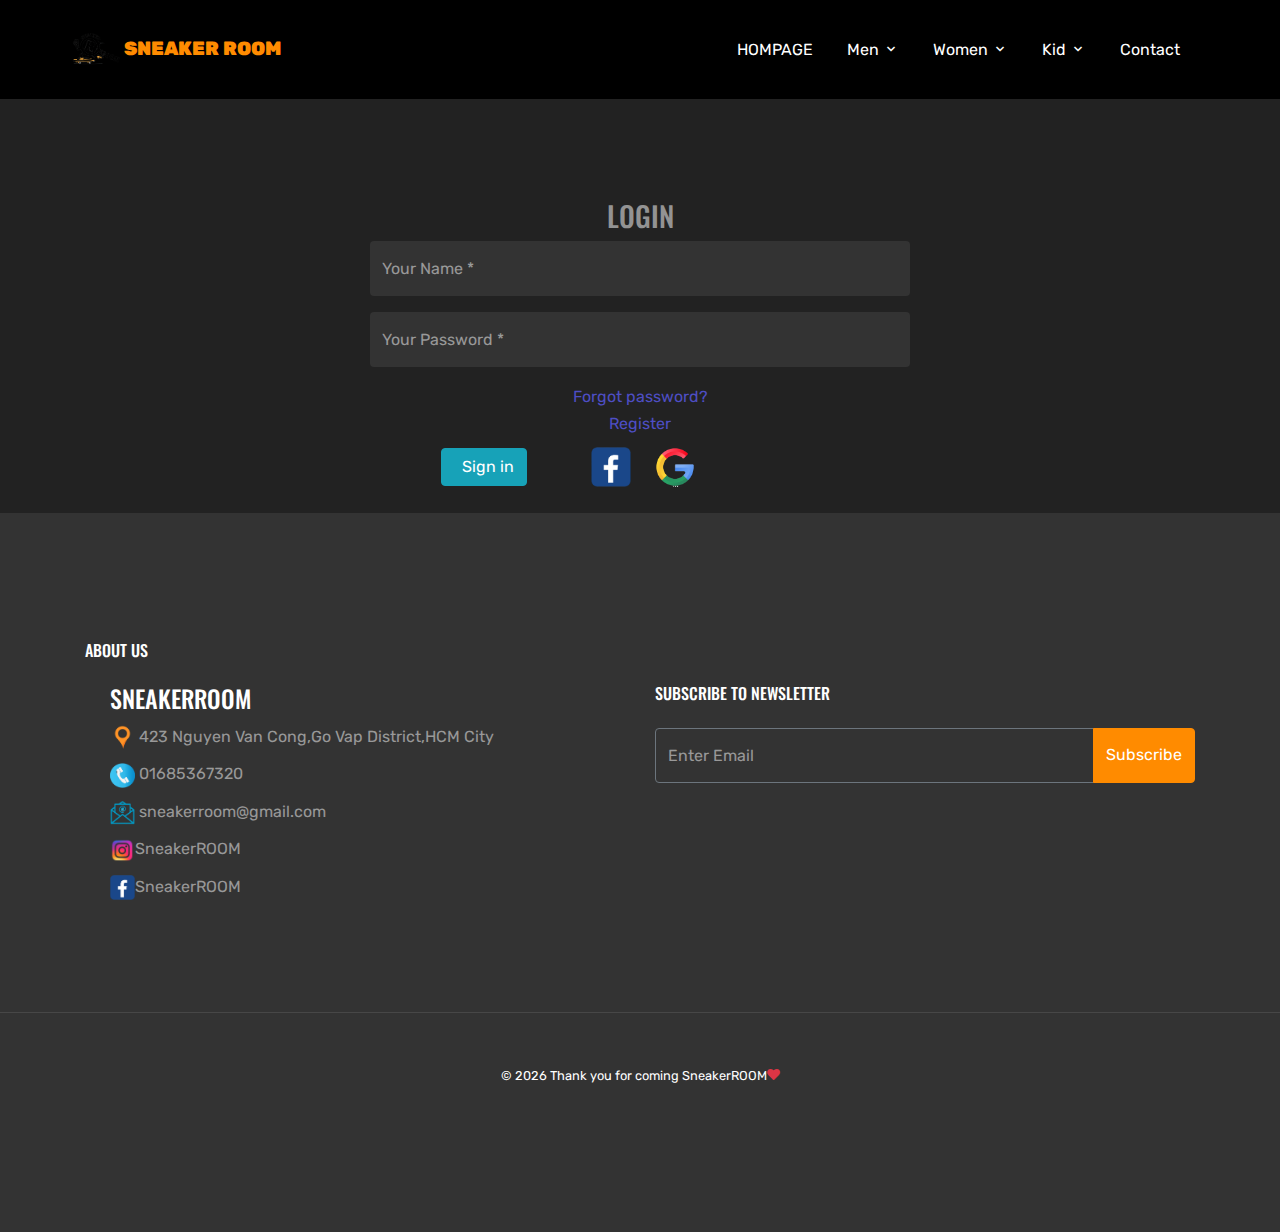
==== commit 4f4ce7e0: "fix responsive" ====
--- a/dangnhap.html
+++ b/dangnhap.html
@@ -44,8 +44,8 @@
         <div class="row align-items-center position-relative">
 
           <div class="site-logo">
-            <img src="/image/logo.png" alt="trend" style="width: 50px; height:50px;" />
-            <a href="/index.html" class="text-black"><span class="text-primary">Sneaker Room</a>
+            <img src="image/logo.png" alt="trend" style="width: 50px; height:50px;" />
+            <a href="index.html" class="text-black"><span class="text-primary">Sneaker Room</a>
           </div>
 
           <div class="col-12">
@@ -56,7 +56,7 @@
                 <li class="has-children">
                   <a href="#about-section" class="nav-link">Men</a>
                   <ul class="dropdown arrow-top">
-                    <li><a href="#" class="nav-link">Adidas</a></li>
+                    <li><a href="sanpham.html" class="nav-link">Adidas</a></li>
                     <li><a href="#" class="nav-link">Converse</a></li>
                     <li><a href="#" class="nav-link">Nike</a></li>
                     <li><a href="#" class="nav-link">Vans</a></li>
@@ -110,9 +110,9 @@
       </div>
 
     </header>
-    <div class="container login-container" style="margin-left: 400px; margin-top: 100px;">
+    <div class="container login-container" style="width: 100%;; margin-top: 100px;">
       <div class="row">
-        <div class="col-md-6 login-form-1">
+        <div class="col-md-6 login-form-1" style="text-align:center;margin-left: auto;margin-right: auto;">
           <h3>LOGIN </h3>
           <div class="form-group">
             <input type="text" class="form-control" placeholder="Your Name *" value="" />
@@ -151,11 +151,11 @@
                   <li><a href="#" Style="color: rgb(190, 228, 23)">
                       <h4>SneakerROOM</h4>
                     </a> </li>
-                  <li><img src="/image/logodc.png"><a href="#"> 423 Nguyen Van Cong,Go Vap District,HCM City</a></li>
-                  <li><img src="/image/logodt.png" /><a href="#"> 01685367320</a></li>
-                  <li><img src="/image/logogmail.png" /><a href="#"> sneakerroom@gmail.com</a></li>
-                  <li><img src="/image/logoig.png" /><a href="#">SneakerROOM</a></li>
-                  <li><img src="/image/logofb.png" /><a href="#">SneakerROOM</a></li>
+                  <li><img src="image/logodc.png"><a href="#"> 423 Nguyen Van Cong,Go Vap District,HCM City</a></li>
+                  <li><img src="image/logodt.png" /><a href="#"> 01685367320</a></li>
+                  <li><img src="image/logogmail.png" /><a href="#"> sneakerroom@gmail.com</a></li>
+                  <li><img src="image/logoig.png" /><a href="#">SneakerROOM</a></li>
+                  <li><img src="image/logofb.png" /><a href="#">SneakerROOM</a></li>
                 </ul>
               </div>
             </div>
